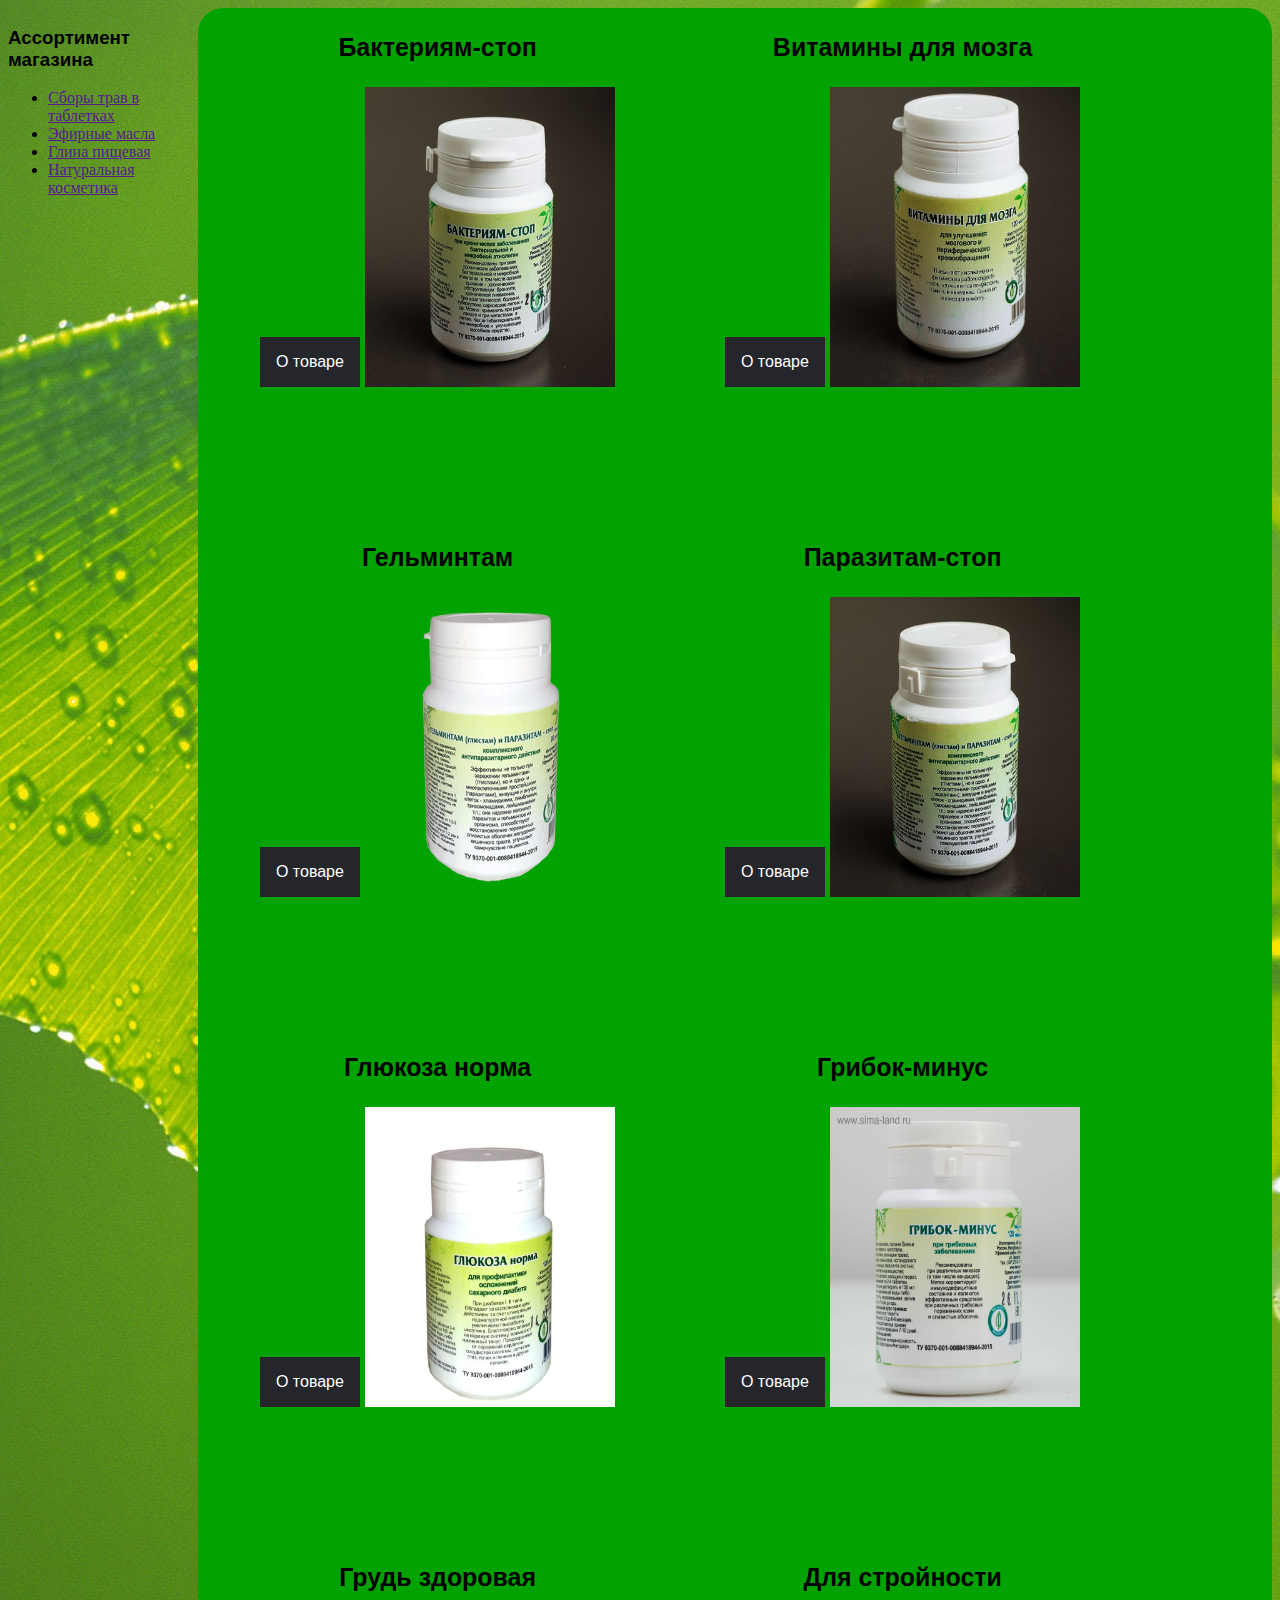
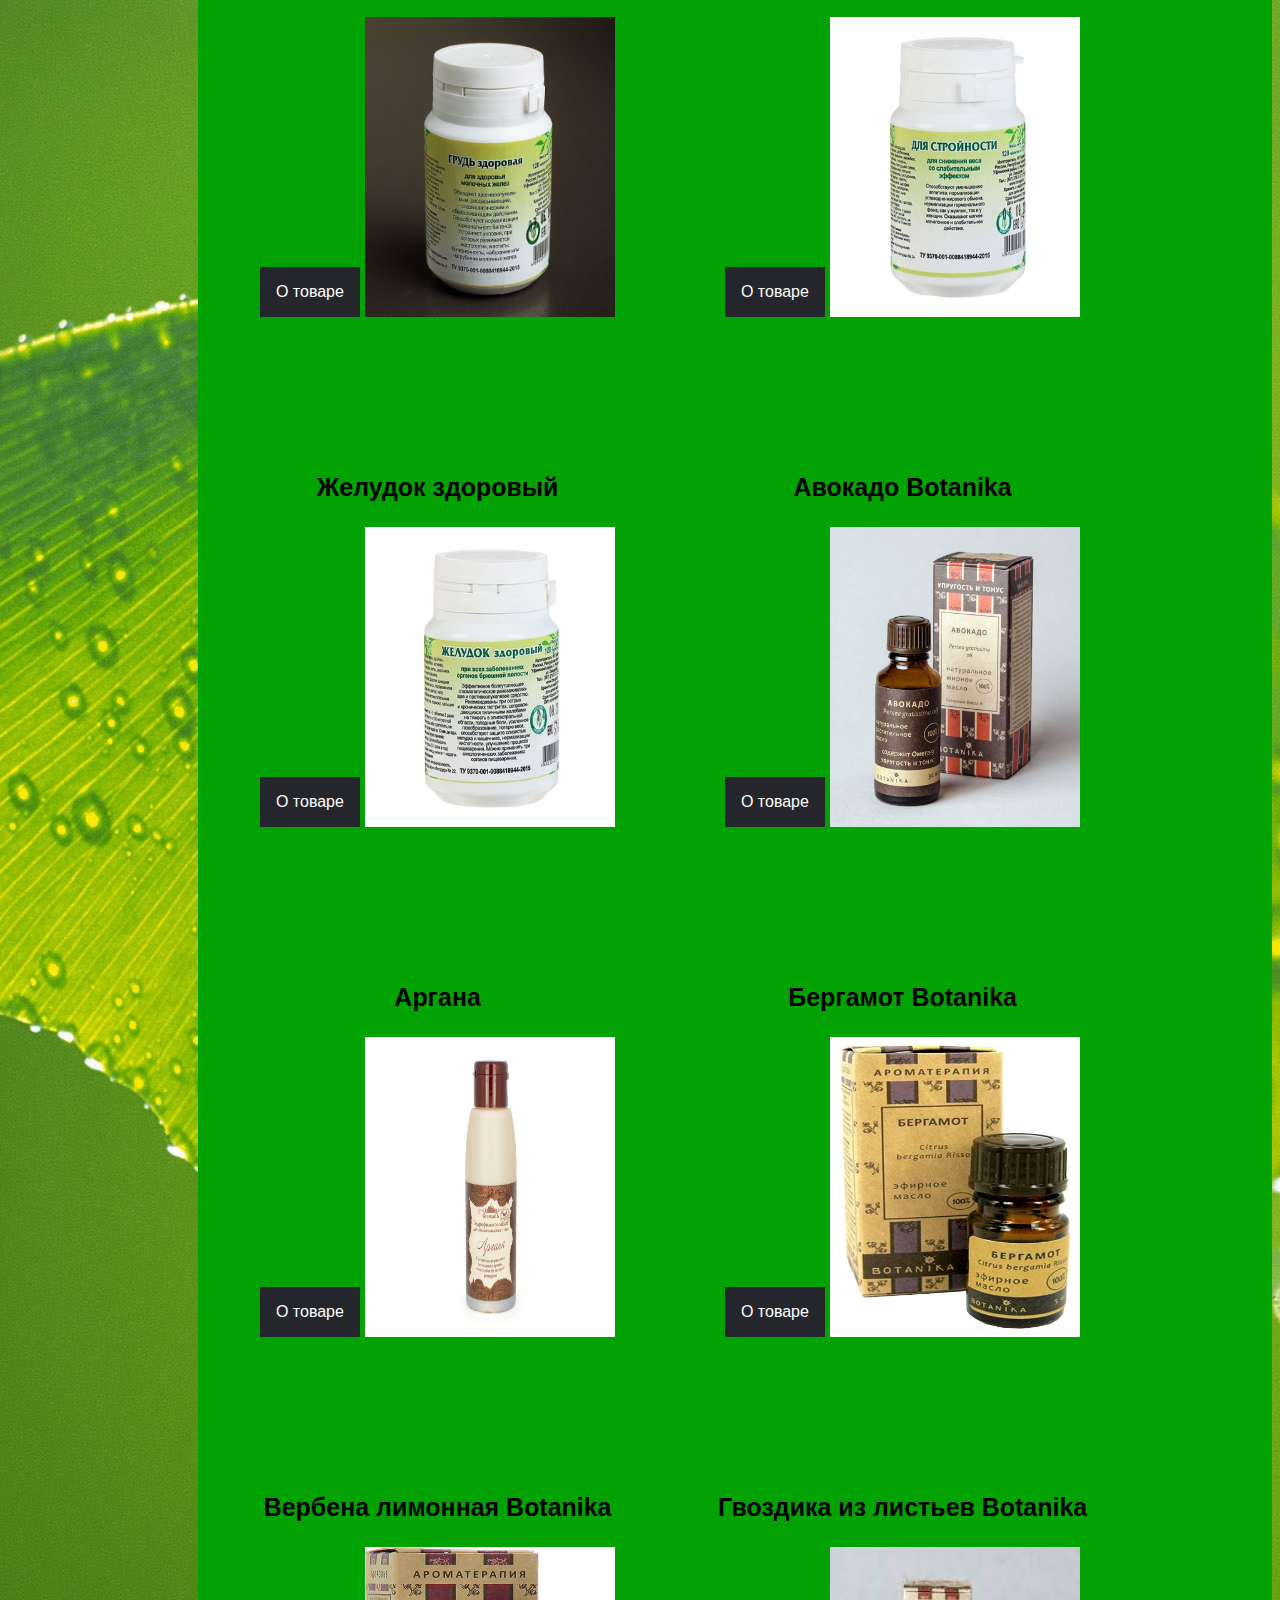
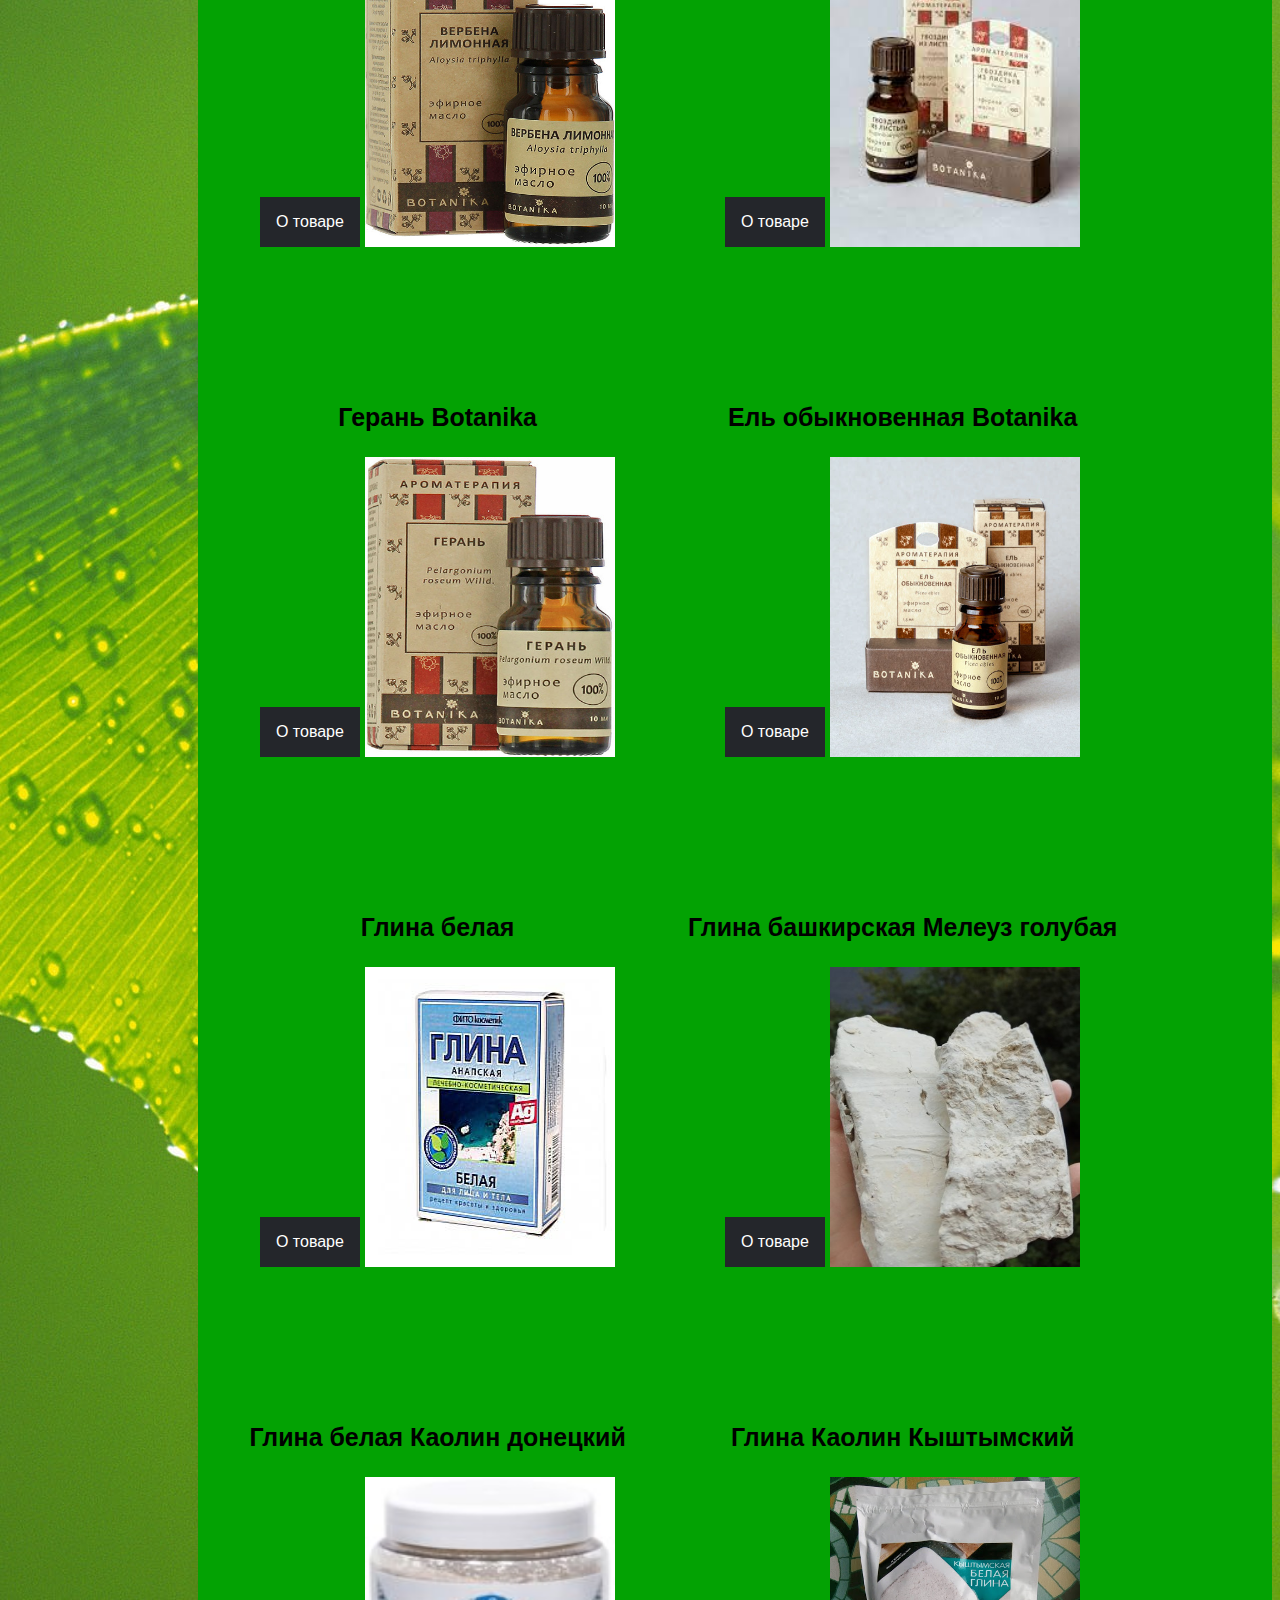
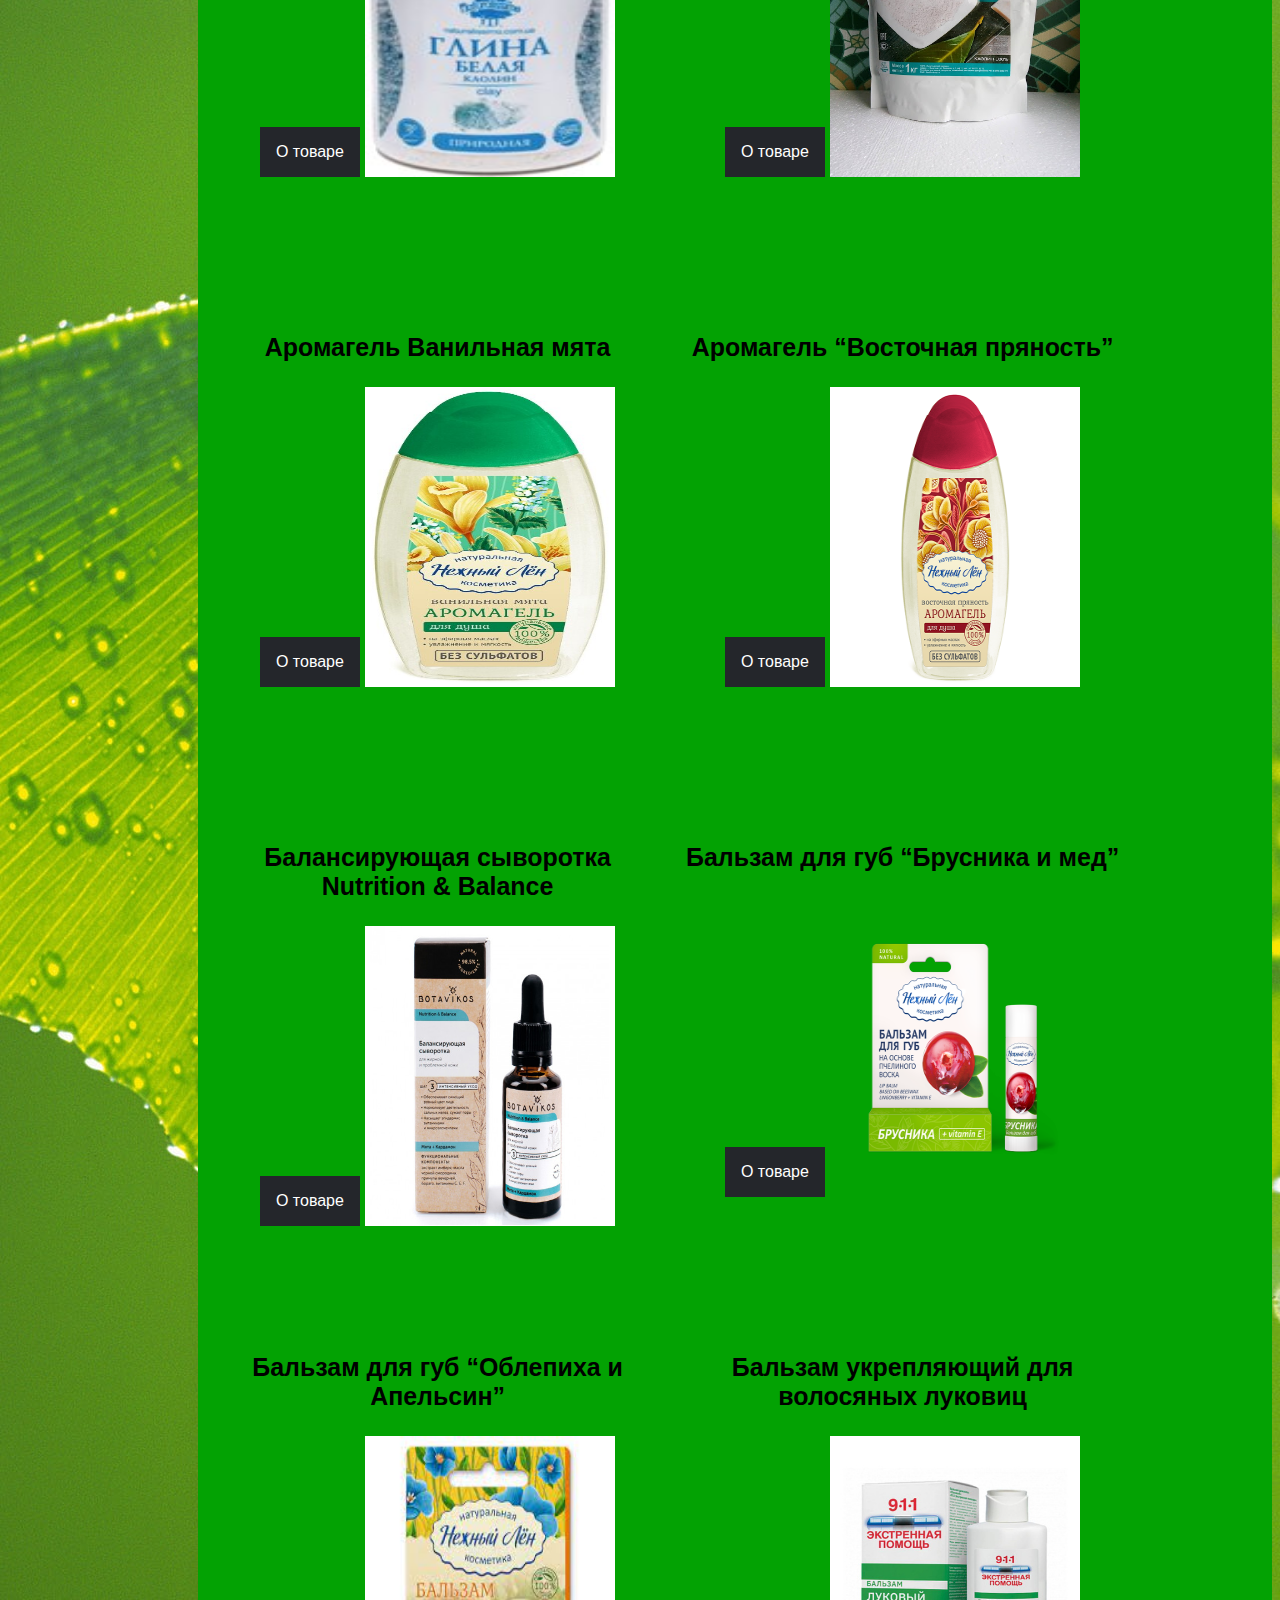
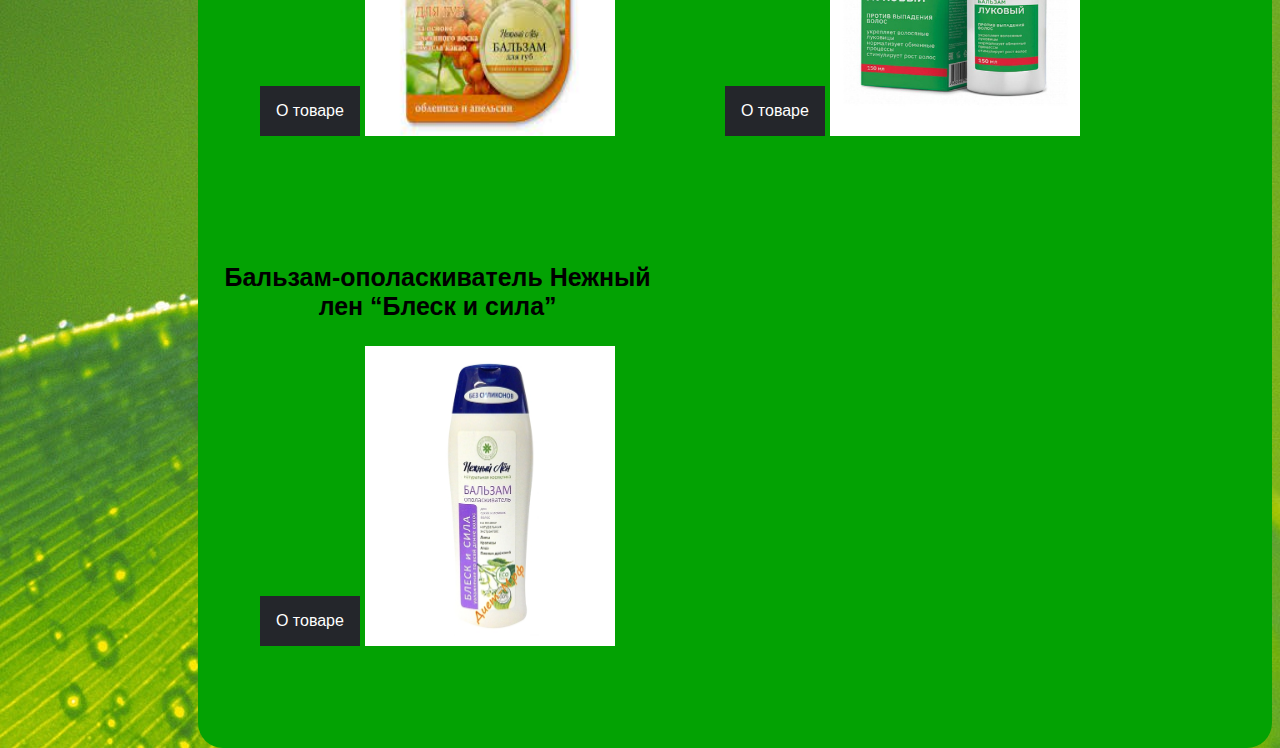
==== index.html @ f6dded07 "Create index.html" ====
<!DOCTYPE html>
<html lang="ru">
<head>
<meta charset="utf-8" />
<link rel="stylesheet" href="style.css">
  <title>Zdravnica</title>
</head>
<body>
<div class="wrapper">
<div class="header">
</div>
<div class="content">
  <div class="menu">
    <h3>Ассортимент магазина</h3>
    <ul>
      <li><a href="">Сборы трав в таблетках</a></li>
      <li><a href="">Эфирные масла</a></li>
      <li><a href="">Глина пищевая</a></li>
      <li><a href="">Натуральная косметика</a></li>
    </ul>
  </div>
  <div class="products">
    <div class="box1" id="box">
      <h3>Бактериям-стоп</h3>
	    	  <div class="dropdown">
	  <button class="dropbtn">О товаре</button>
		<div class="dropdown-content">
		<a id="a1">Рекомендованы при всех хронических заболеваниях бактериальной и микробной этиологии, 
	  в том числе органов дыхания - хроническом обструктивном бронхите, хронической пневмонии, 
	  бронхоэктатической болезни, туберкулезе, саркоидозе легких и др. Можно применять при раке 
	  легкого и метастазах в легких. Как антибактериальное, антимикробное и улучшающее газообмен 
	  средство.</a>
		</div>	
		</div>
	  <img src="box1.jpg" width= 70%>
    </div>
    <div class="box2" id="box">
	    <h3>Витамины для мозга</h3>
	    	  <div class="dropdown">
	  <button class="dropbtn">О товаре</button>
		<div class="dropdown-content">
		<a id="a1"> Положительно влияет на деятельность нервной системы: способствует выравниванию процессов возбуждения и торможения в коре головного мозга,
			повышению умственной работоспособности, снижению повышенной раздражительности, нормализации сна.</a>
		</div>	
		</div>
	  <img src="box2.jpg" width= 70%>
    </div>
    <div class="box3" id="box">
      <h3>Гельминтам</h3>
	    <div class="dropdown">
	  <button class="dropbtn">О товаре</button>
		<div class="dropdown-content">
		<a id="a1">Травяной сбор в таблетках от глистов эффективны при глистных инвазиях, заражениях простейшими хламидиями, лямблиями и т.п.
			Надежно изгоняют паразитов из организма, способствуют восстановлению пораженных слизистых оболочек желудочно-кишечного тракта.
			Курс приема: 1,5-2 месяца (180 таблеток артикул 11915438). Обязательным условием оздоровления является наличие ежедневного мягкого стула от 1-2 раза в день.
			Способ применения : растворить из расчета 1 таблетка на 40 кг веса в 100 мл теплой некипяченой воды, либо проглотить не разжевывая. Принимать на ночь.</a>
		</div>	
		</div>
	  <img src="box3.png" width= 70%>
    </div>
    <div class="box4" id="box">
      <h3>Паразитам-стоп</h3>
	    <div class="dropdown">
	  <button class="dropbtn">О товаре</button>
		<div class="dropdown-content">
		<a id="a1">Эффективны при глистных инвазиях, заражениях простейшими хламидиями, лямблиями и т.п.
			Надежно изгоняют паразитов из организма, способствуют восстановлению пораженных слизистых оболочек желудочно-кишечного тракта.
			Минимальный курс приема: 1,5-2 месяца. Обязательным условием оздоровления является наличие ежедневного мягкого стула от 1-2 раза в день.
			При необходимости дополнить приемом напитка чайного «Кишечник без запоров-1» на ночь.</a>
		</div>	
		</div>
	  <img src="box4.jpg" width= 70%>
    </div>
    <div class="box5" id="box">
      <h3>Глюкоза норма</h3>
	    <div class="dropdown">
	  <button class="dropbtn">О товаре</button>
		<div class="dropdown-content">
		<a id="a1">Обладают сахароснижающим действием: за счет стимуляции поджелудочной железы увеличивают выработку инсулина.
			Благотворно влияют на нервную систему, повышают жизненный тонус. Предохраняют от поражений сердечно-сосудистой системы,
			сетчатки глаз, почек и печени и других органов.</a>
		</div>	
		</div>
	  <img src="box5.jpg" width= 70%>
    </div>
    <div class="box6" id="box">
      <h3>Грибок-минус</h3>
	    <div class="dropdown">
	  <button class="dropbtn">О товаре</button>
		<div class="dropdown-content">
		<a id="a1">Мягко корректируют иммунодефицитные состояния и являются эффективным средством при различных грибковых поражениях кожи (грибок ногтей, грибок на ногах) и слизистых оболочек.
			Применение; по 2-4 таблетки 3 раза в день растворить в 100 мл теплой некипяченой воды, либо проглотить не разжевывая, запив водой, за 10 минут до еды.</a>
		</div>	
		</div>
	  <img src="box6.jpg" width= 70%>
    </div>
    <div class="box7" id="box">
      <h3>Грудь здоровая</h3>
	    <div class="dropdown">
	  <button class="dropbtn">О товаре</button>
		<div class="dropdown-content">
		<a id="a1">Способствуют нормализации гормонального баланса. Таблетки для груди устраняют условия, при которых развиваются мастопатии, маститы,
			болезненность, набухание или нагрубание молочных желез.Минимальный курс приема: 2-3 месяца (240 таблеток артикул 11915428, 360 таблеток артикул 11915428 ).</a>
		</div>	
		</div>
	  <img src="box7.jpg" width= 70%>
    </div>
    <div class="box8" id="box">
      <h3>Для стройности</h3>
	    <div class="dropdown">
	  <button class="dropbtn">О товаре</button>
		<div class="dropdown-content">
		<a id="a1">Таблетки для стройности ( похудения ) способствуют уменьшению аппетита, нормализации углеводно-жирового обмена,
			гормонального фона, как у мужчин, так и у женщин.Оказывают мягкое мочегонное и слабительное действие. </a>
		</div>	
		</div>
	  <img src="box8.jpg" width= 70%>
    </div>
    <div class="box9" id="box">
      <h3>Желудок здоровый</h3>
	    <div class="dropdown">
	  <button class="dropbtn">О товаре</button>
		<div class="dropdown-content">
		<a id="a1">Эффективное болеутоляющее, спазмолитическое, ранозаживляющее и противоопухолевое средство.
			Рекомендованы при острых и хронических гастритах, сопровождающихся типичными жалобами на тяжесть в эпигастральной области, голодные боли,
			усиленное газообразование, потерю веса; способствуют защите слизистых желудка и кишечника, нормализации кислотности, улучшению процесса пищеварения.
			Можно применять при онкологических заболеваниях органов пищеварения.</a>
		</div>	
		</div>
	  <img src="box9.jpg" width= 70%>
    </div>
    <div class="box10" id="box">
      <h3>Авокадо Botanika</h3>
	    <div class="dropdown">
	  <button class="dropbtn">О товаре</button>
		<div class="dropdown-content">
		<a id="a1">Масло авокадо - это по-настоящему универсальное косметическое средство, которое идеально подходит для ежедневного ухода за кожей лица и тела,
			включая особо чувствительную зону шеи и контура глаз, а также волосами и ногтями.</a>
		</div>	
		</div>
	  <img src="box10.jpg" width= 70%>
    </div>
    <div class="box11" id="box">
      <h3>Аргана</h3>
	    <div class="dropdown">
	  <button class="dropbtn">О товаре</button>
		<div class="dropdown-content">
		<a id="a1">Аргановое масло – это удивительный комплекс химических веществ: различные кислоты, витамин Е (его здесь больше, чем в оливковом масле)
			и стеролы – особые вещества, жизненно необходимые для человеческой кожи.</a>
		</div>	
		</div>
	  <img src="box11.jpg" width= 70%>
    </div>
    <div class="box12" id="box">
      <h3>Бергамот Botanika</h3>
	    <div class="dropdown">
	  <button class="dropbtn">О товаре</button>
		<div class="dropdown-content">
		<a id="a1">Это нежное эфирное масло получают из кожуры плодов бергамота, напоминающего миниатюрное дерево апельсина. Его свежий сладкий фруктовый аромат с пряно-бальзамическим послевкусием можно отнести к самым праздничным и солнечным запахам.
			В косметологии используют антисептические и заживляющие свойства бергамота. Является легким афродизиаком.</a>
		</div>	
		</div>
	  <img src="box12.jpg" width= 70%>
    </div>
    <div class="box13" id="box">
      <h3>Вербена лимонная Botanika</h3>
	    <div class="dropdown">
	  <button class="dropbtn">О товаре</button>
		<div class="dropdown-content">
		<a id="a1">Эфирное масло Botanika "Вербена лимонная" тонизирует и стабилизирует нервную систему, применяется при беспокойстве, бессоннице, нервном напряжении,снимает усталость,
			помогает справиться с апатией, безразличием и потерей интереса. Регулярный массаж с маслом вербены помогает снимать стресс.Стимулирует деятельность мозга, повышает концентрацию.</a>
		</div>	
		</div>
	  <img src="box13.jpg" width= 70%>
    </div>
    <div class="box14" id="box">
      <h3>Гвоздика из листьев Botanika</h3>
	    <div class="dropdown">
	  <button class="dropbtn">О товаре</button>
		<div class="dropdown-content">
		<a id="a1">Эфирное масло гвоздики из листьев, с сильным землистым бальзамическим ароматом дыма и оттенком ванили, используется для профилактики и лечения угревой сыпи, и других гнойничковых поражений кожи.
			Помогает восстановить силы после физического и нервного переутомления, улучшает память. Отпугивает насекомых (моль, комары) и способствует снятию зуда после укусов насекомых.</a>
		</div>	
		</div>
	  <img src="box14.jpg" width= 70%>
    </div>
    <div class="box15" id="box">
      <h3>Герань Botanika</h3>
	    <div class="dropdown">
	  <button class="dropbtn">О товаре</button>
		<div class="dropdown-content">
		<a id="a1">Эфирные масла — изумительные мелодии, льющиеся из самых глубин растений. Мелодии, способные пробудить желания и напитать энергией солнца.
			Способные успокоить и окутать лунным безмолвием.</a>
		</div>	
		</div>
	  <img src="box15.jpg" width= 70%>
    </div>
    <div class="box16" id="box">
      <h3>Ель обыкновенная Botanika</h3>
	    <div class="dropdown">
	  <button class="dropbtn">О товаре</button>
		<div class="dropdown-content">
		<a id="a1">Этот хорошо знакомый запах благотворно влияет на эмоции и нервную систему, восстанавливает силы, повышает умственную и физическую работоспособность, заряжает бодростью.
			Эфирное масло ели - прекрасный фон для йоги и медитаци</a>
		</div>	
		</div>
	  <img src="box16.jpg" width= 70%>
    </div>
    <div class="box17" id="box">
      <h3>Глина белая</h3>
	    <div class="dropdown">
	  <button class="dropbtn">О товаре</button>
		<div class="dropdown-content">
		<a id="a1">Обладая исключительной поглощающей способностью, белая глина абсорбирует загрязнения с поверхности кожи, уменьшает жирный блеск и придает приятное ощущение свежести. </a>
		</div>	
		</div>
	  <img src="box17.jpg" width= 70%>
    </div>
    <div class="box18" id="box">
      <h3>Глина башкирская Мелеуз голубая</h3>
	    <div class="dropdown">
	  <button class="dropbtn">О товаре</button>
		<div class="dropdown-content">
		<a id="a1"></a>
		</div>	
		</div>
	  <img src="box18.jpg" width= 70%>
    </div>
    <div class="box19" id="box">
      <h3>Глина белая Каолин донецкий</h3>
	    <div class="dropdown">
	  <button class="dropbtn">О товаре</button>
		<div class="dropdown-content">
		<a id="a1">Глина при откусывание тает во рту как пломбир. Не залипает. В конце немного сладчит.</a>
		</div>	
		</div>
	  <img src="box19.jpg" width= 70%>
    </div>
    <div class="box20" id="box">
       <h3>Глина Каолин Кыштымский</h3>
	    <div class="dropdown">
	  <button class="dropbtn">О товаре</button>
		<div class="dropdown-content">
		<a id="a1">Каолин высокого качества из экологически чистой природной зоны. Подходит для пищевого и косметического применения.</a>
		</div>	
		</div>
	   <img src="box20.jpg" width= 70%>
    </div>
    <div class="box21" id="box">
      <h3>Аромагель Ванильная мята</h3>
	    <div class="dropdown">
	  <button class="dropbtn">О товаре</button>
		<div class="dropdown-content">
		<a id="a1">На эфирных маслах, дарит увлажнение и мягкость. Без сульфатов.
			Бережно очищает тело, придает приятный запах ванили. Остается приятное ощущение чистоты на коже тела. 
			Гель подходит для любых частей тела, в том числе для интимной гигиены.</a>
		</div>	
		</div>
	  <img src="box21.jpg" width= 70%>
    </div>
    <div class="box22" id="box">
      <h3>Аромагель “Восточная пряность”</h3>
	    <div class="dropdown">
	  <button class="dropbtn">О товаре</button>
		<div class="dropdown-content">
		<a id="a1">Дистиллированная вода, динатрия кокоамфоацетат, динатрия кокоил глутамат, кокамидопропилбетаин, коко глюкозид, экстракт календулы, экстракт облепихи,
			эфирное масло жасмина, эфирное масло корицы, эфирное масло ванили, эфирное масло гвоздики, эфирное масло пачули, цитрат натрия, дегидроацетат натрия, пропандиол, экстракт коры ивы.</a>
		</div>	
		</div>
	  <img src="box22.png" width= 70%>
    </div>
    <div class="box23" id="box">
      <h3>Балансирующая сыворотка Nutrition & Balance</h3>
	    <div class="dropdown">
	  <button class="dropbtn">О товаре</button>
		<div class="dropdown-content">
		<a id="a1">Усиленный комплекс активных компонентов легкой сыворотки Nutrition & Balance способствует максимально эффективному уходу за жирной кожей.
			Мгновенный заметный результат — гладкая, чистая, сияющая кожа без жирного блеска. Не обезвоживает и не пересушивает здоровые участки кожи,
			облегчает доступ кислорода к клеткам. сияющий ровный цвет лица нормализует деятельность сальных желез и сужает поры насыщает эпидермис витаминами и микроэлементами</a>
		</div>	
		</div>
	  <img src="box23.jpg" width= 70%>
    </div>
    <div class="box24" id="box">
      <h3>Бальзам для губ “Брусника и мед”</h3>
	    <div class="dropdown">
	  <button class="dropbtn">О товаре</button>
		<div class="dropdown-content">
		<a id="a1">Натуральный бальзам для губ с медом и брусникой питает, защищает губы от сухости и шелушения. Абсолютно натуральный бальзам для губ великолепно защищает губы от сухости,
			шелушения и растрескивания из-за негативного влияния внешних факторов.</a>
		</div>	
		</div>
	  <img src="box24.png" width= 70%>
    </div>
    <div class="box25" id="box">
      <h3>Бальзам для губ “Облепиха и Апельсин”</h3>
	    <div class="dropdown">
	  <button class="dropbtn">О товаре</button>
		<div class="dropdown-content">
		<a id="a1">Абсолютно натуральный бальзам для губ великолепно защищает губы от сухости, шелушения и растрескивания из-за негативного влияния внешних факторов.
			Входящие в состав бальзама масла питают, увлажняют, тонизируют нежную кожу губ, способствуют заживлению трещин на губах.</a>
		</div>	
		</div>
	  <img src="box25.jpg" width= 70%>
    </div>
    <div class="box26" id="box">
      <h3>Бальзам укрепляющий для волосяных луковиц</h3>
	    <div class="dropdown">
	  <button class="dropbtn">О товаре</button>
		<div class="dropdown-content">
		<a id="a1">Активные компоненты, полученные из экологически чистых трав, составляют уникальную формулу бальзама. Они легко проникают в кожу головы, питая и укрепляя волосяные луковицы.
			Возобновляют рост волос на начальных этапах облысения. Препятствуют образованию перхоти. Останавливают выпадение волос и возвращают им здоровый блес</a>
		</div>	
		</div>
	  <img src="box26.jpg" width= 70%>
    </div>
    <div class="box27" id="box">
      <h3>Бальзам-ополаскиватель Нежный лен “Блеск и сила”</h3>
	    <div class="dropdown">
	  <button class="dropbtn">О товаре</button>
		<div class="dropdown-content">
		<a id="a1">Бальзам для тонких и слабых волос укрепляет и корни и сам волос, придаёт волосам силу, облегчает укладку и расчёсывание.
			Активные компоненты экстракт солодки, экстракт репейника, экстракт крапивы, экстракт пивных дрожжей, протеины пшеницы, льняное масло, конопляное масло.</a>
		</div>	
		</div>
	  <img src="box27.jpg" width= 70%>
    </div>
  </div>
</div>
</div>
<div class="category-wrap">
</div>
</body>
</html>
---- style.css ----
.menu {
	float: left; 
	width: 15%;
	text-align: left;
}
html {
	background-image: url(backimage.jpg);
}
#box {
	width: 450px;
	height: 500px;
	float: left;
	margin: auto;
	margin-left: 15px;
	margin-bottom: 10px;
	font-size: 16pt;
}
#box img {
	width: 250px;
	height: 300px;
}
h3 {
	color: black;
	font-family: arial;
}
.products {
	float: right; 
	width: 85%; 
	border-radius: 25px;
	text-align: center;
	color: black;
	font-size: 15pt;
	background-color: #03A203;
	font-family: Luminari, fantasy;
}
.dropbtn {
  background-color: #24262B;
  color: white;
  padding: 16px;
  font-size: 16px;
  border: none;
  cursor: pointer;
  float: left;
}

/* Контейнер <div> - необходимо разместить выпадающий контент */
.dropdown {
  position: relative;
  display: inline-block;
}

/* Выпадающий контент (скрыт по умолчанию) */
.dropdown-content {
  display: none;
  position: absolute;
  background-color: #f9f9f9;
  min-width: 460px;
  box-shadow: 0px 8px 16px 0px rgba(0,0,0,0.2);
  z-index: 1;
}

/* Ссылки внутри выпадающего */
.dropdown-content a {
  color: black;
  padding: 12px 16px;
  text-decoration: none;
  display: block;
  float: left;
}

/* Изменить цвет выпадающих ссылок при наведении */
.dropdown-content a:hover {background-color: #f1f1f1}

/* Показать выпадающее меню при наведении */
.dropdown:hover .dropdown-content {
  display: block;
}

/* Изменить цвет фона кнопки выпадающего списка, когда отображается содержимое выпадающего списка. */
.dropdown:hover .dropbtn {
  background-color: #021031;
}
#a1 {
	font-size: 15pt;
}
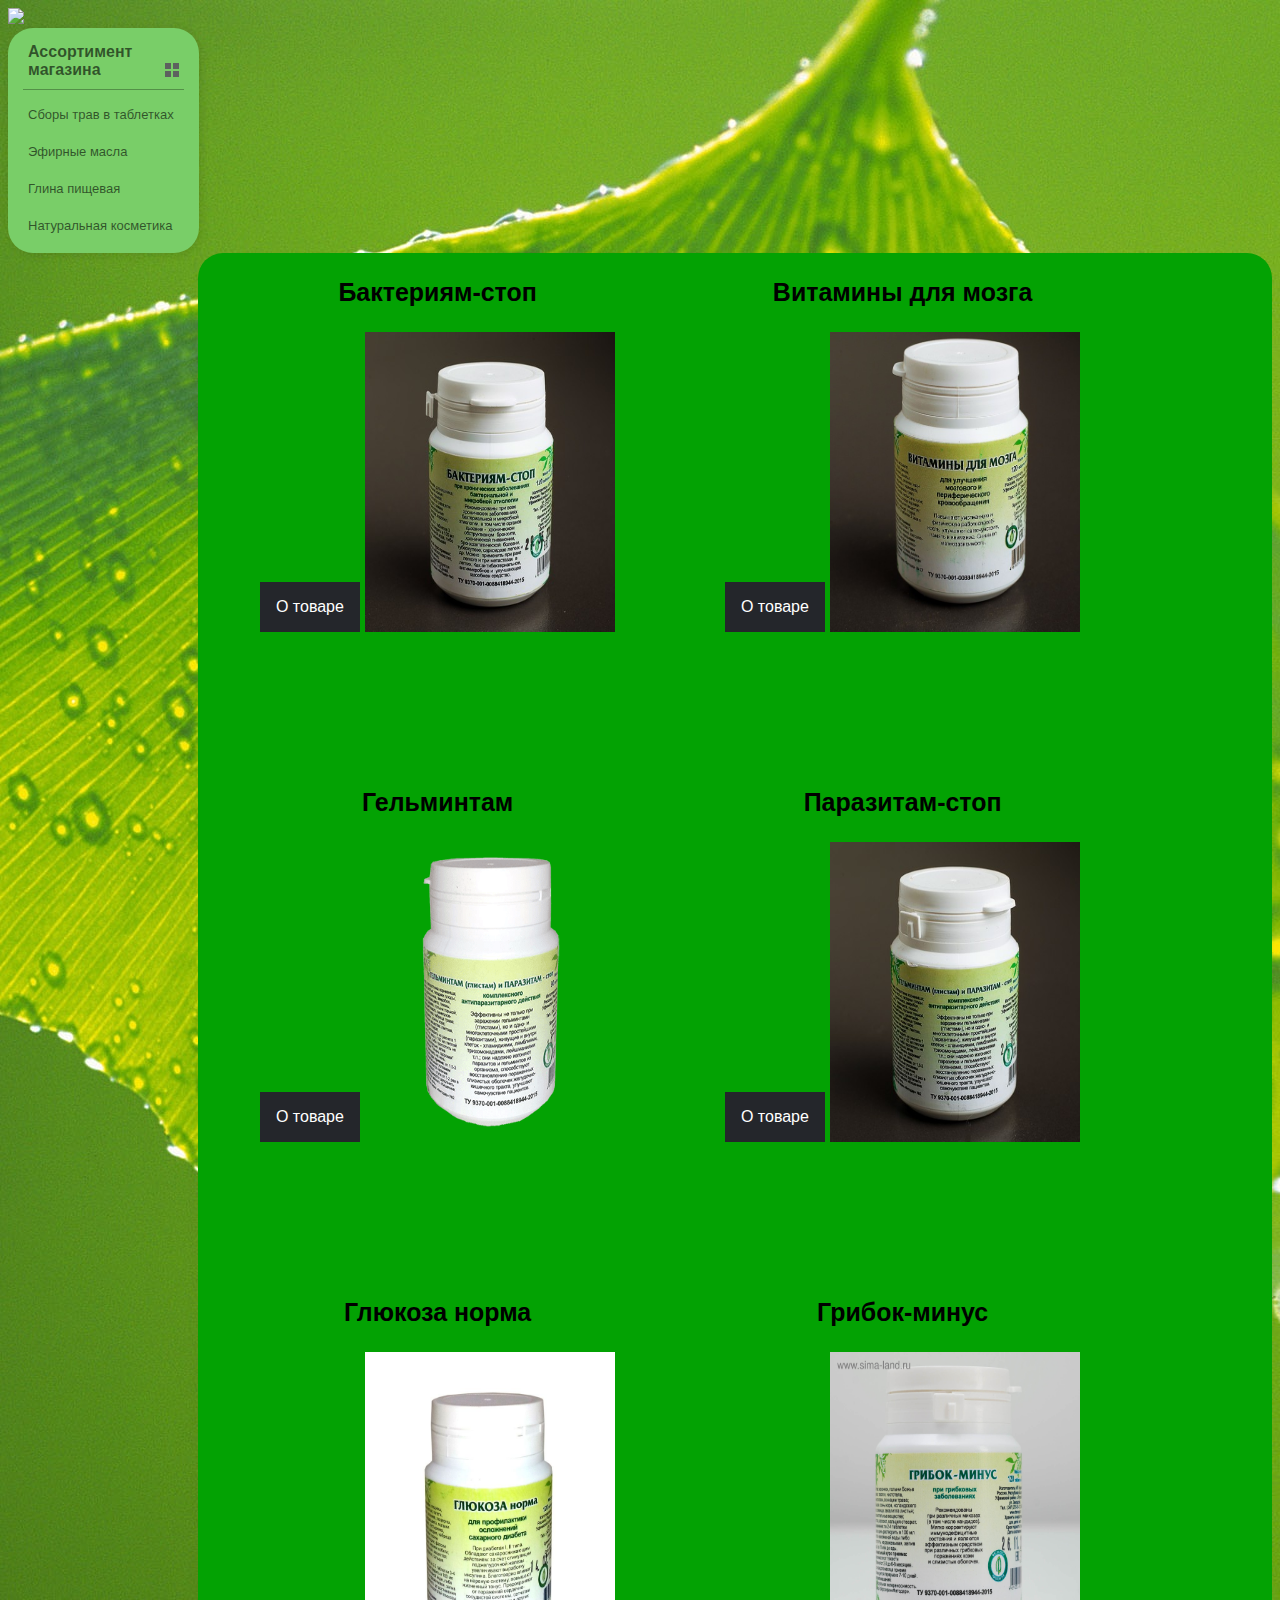
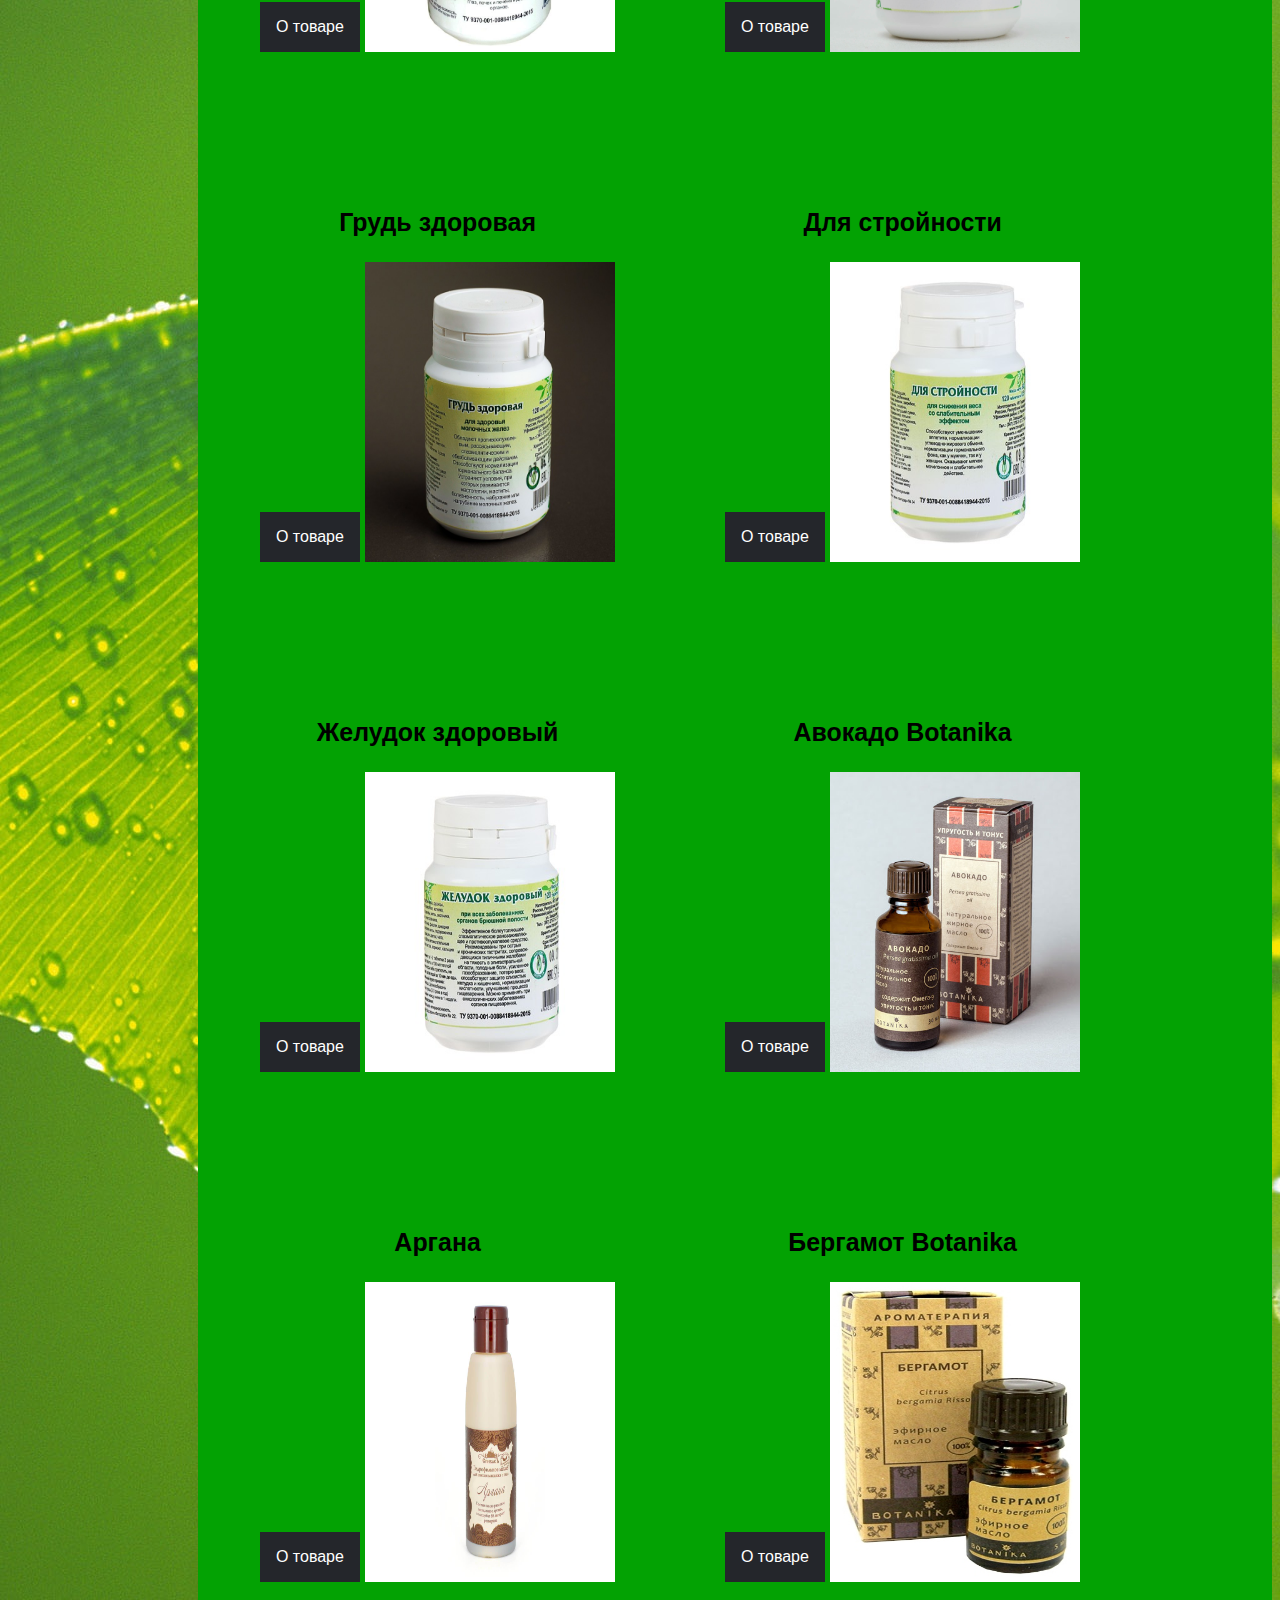
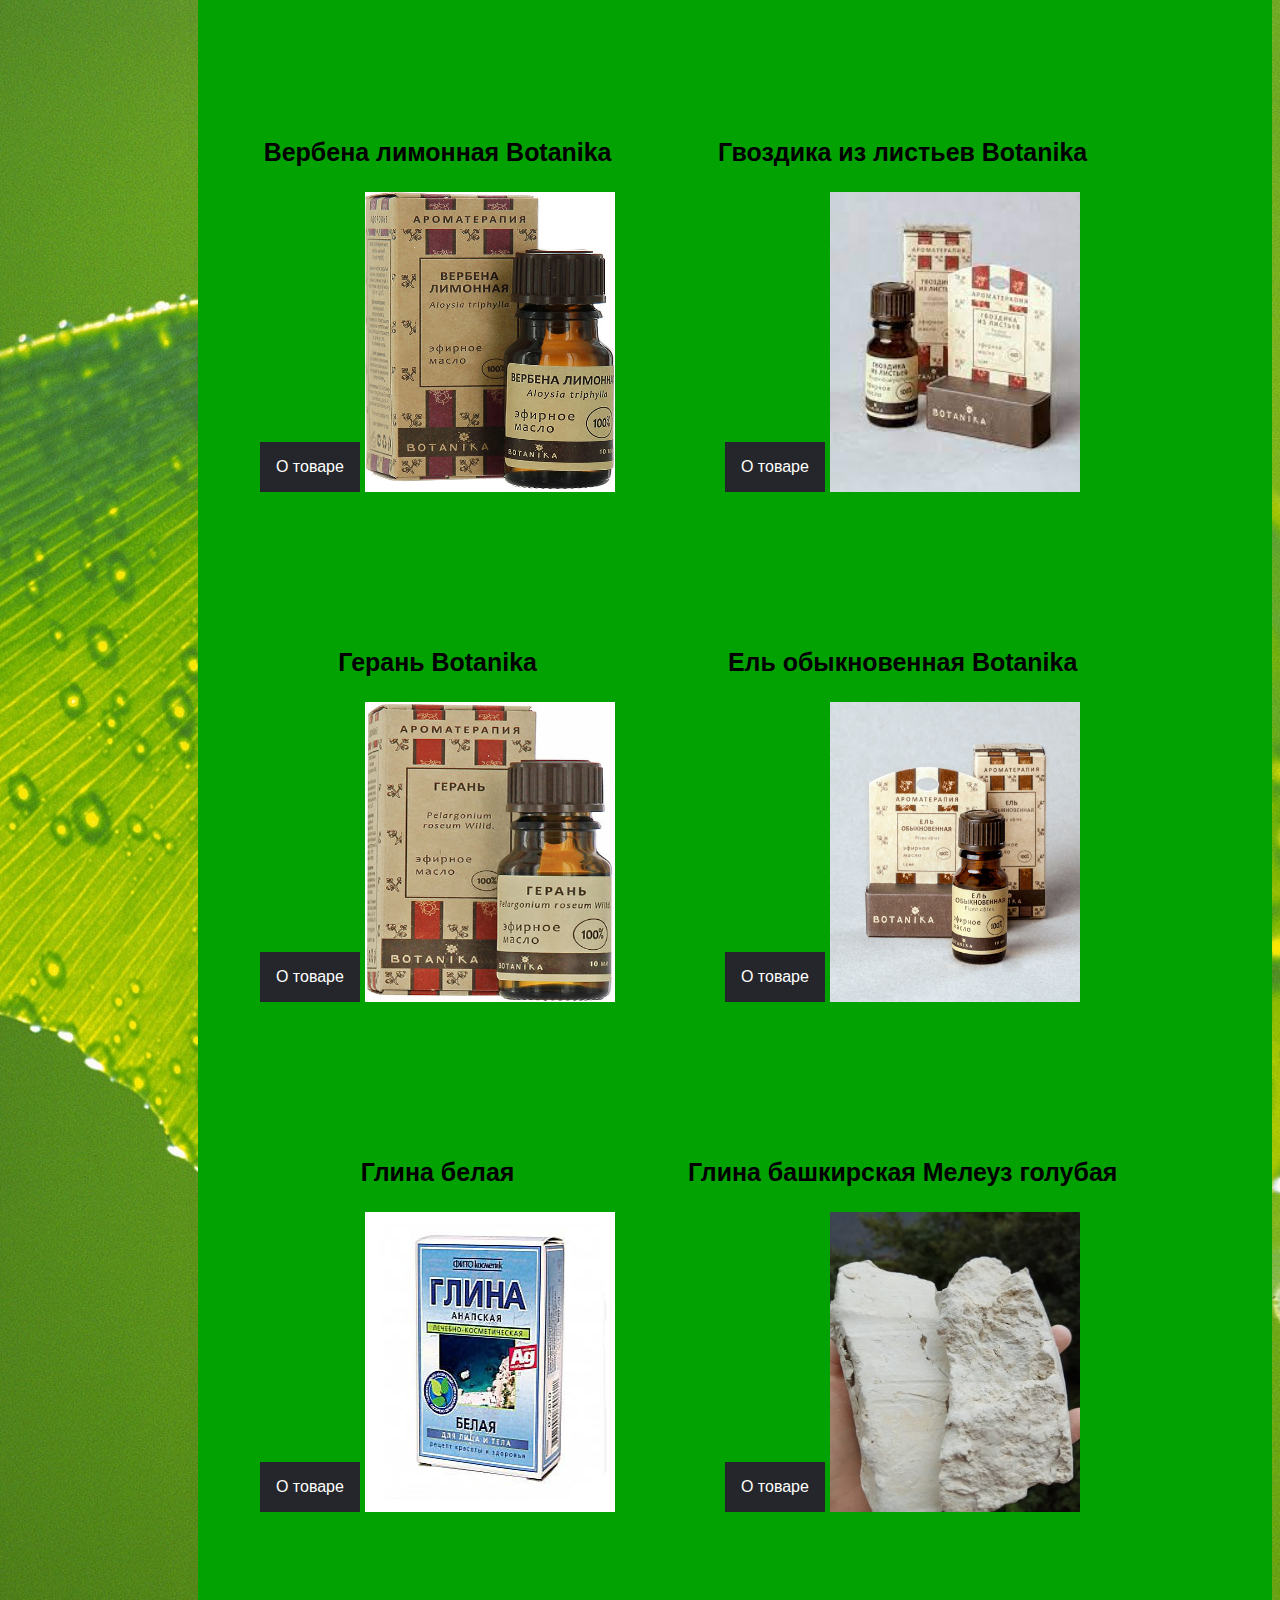
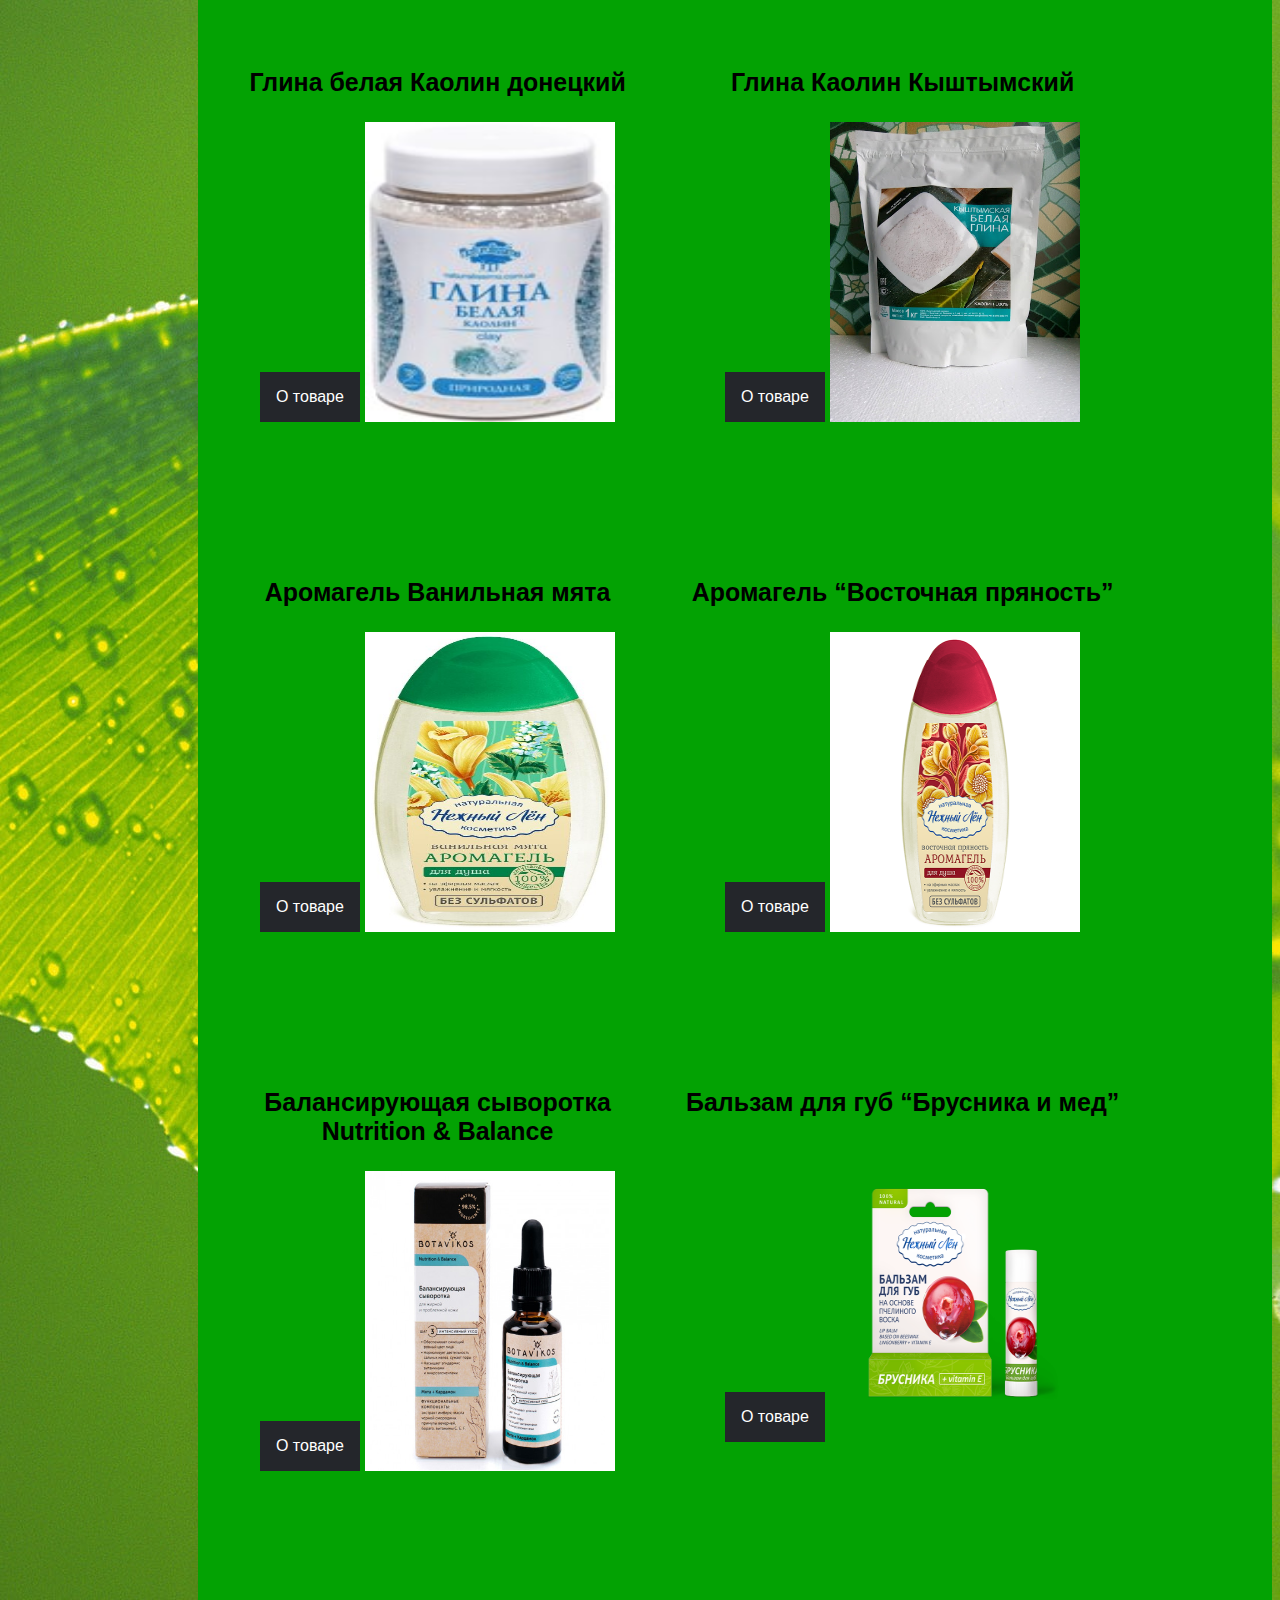
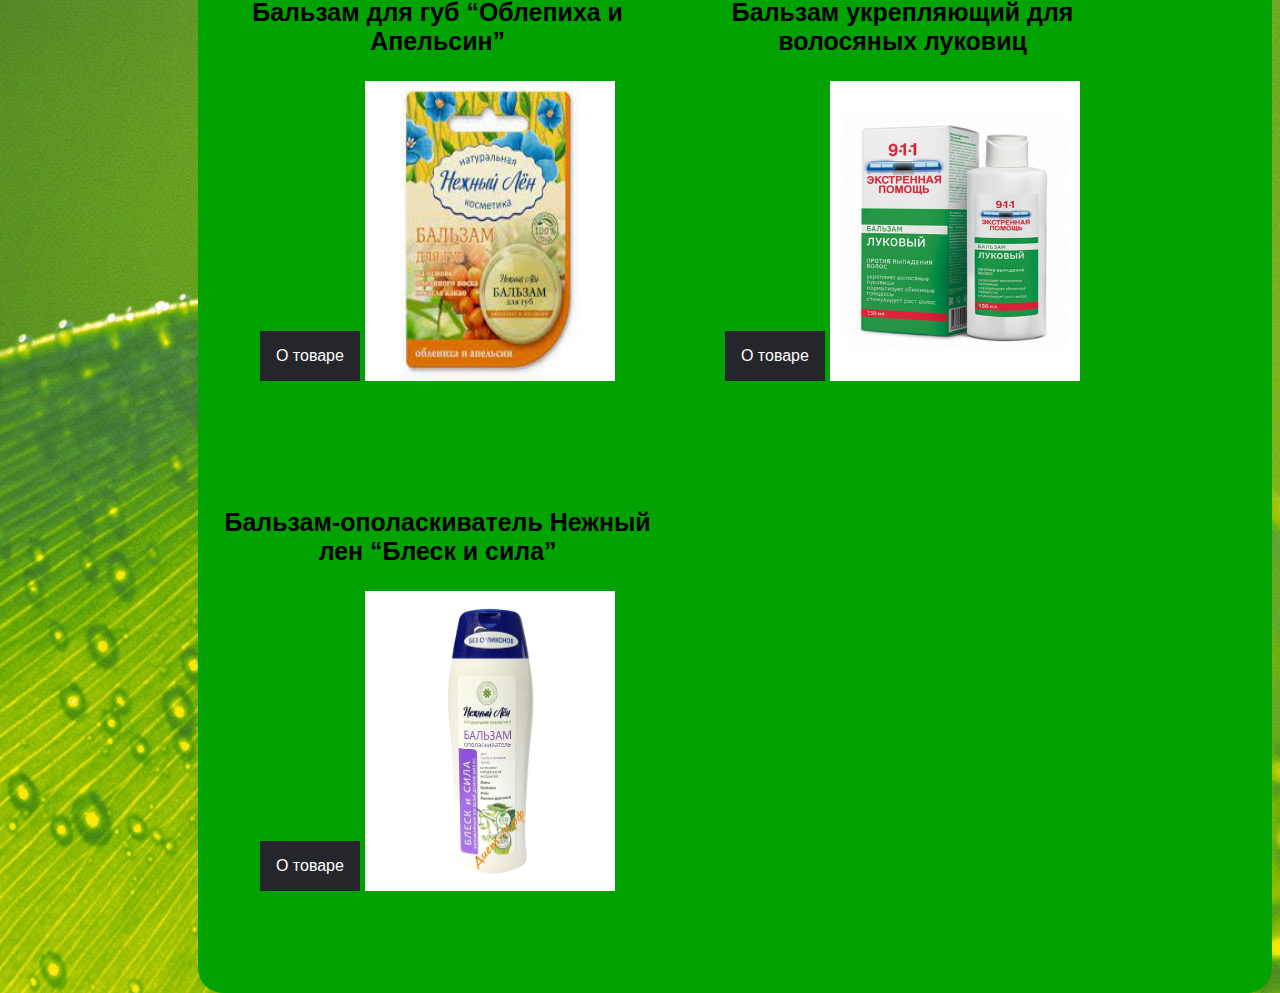
==== commit 87ae5808: "Update index.html" ====
--- a/index.html
+++ b/index.html
@@ -8,6 +8,7 @@
 <body>
 <div class="wrapper">
 <div class="header">
+<img src="headerImg.png" width= 20%>
 </div>
 <div class="content">
   <div class="menu">
@@ -221,7 +222,7 @@
 	    <div class="dropdown">
 	  <button class="dropbtn">О товаре</button>
 		<div class="dropdown-content">
-		<a id="a1"></a>
+		<a id="a1">Глина при откусывание тает во рту как пломбир. Не залипает. В конце немного сладчит.</a>
 		</div>	
 		</div>
 	  <img src="box18.jpg" width= 70%>
--- a/style.css
+++ b/style.css
@@ -83,3 +83,48 @@
 #a1 {
 	font-size: 15pt;
 }
+.menu {
+  padding: 15px;
+  background: #79CE68;
+  width: 12.7%;
+  box-shadow: 2px 2px 8px rgba(0,0,0,.1);
+  font-family: "Helvetica Neue", Helvetica, Arial, sans-serif;
+  border-radius: 25px;
+}
+.menu h3 {
+  font-size: 16px;
+  color: rgba(0,0,0,.6);
+  margin: 0 0 10px;
+  padding: 0 5px;
+  position: relative;
+}
+.menu h3:after {
+  content: "";
+  width: 6px;
+  height: 6px;
+  background: #5d615f;
+  position: absolute;
+  right: 5px;
+  bottom: 2px;
+  box-shadow: -8px -8px #5d615f, 0 -8px #5d615f, -8px 0 #5d615f;
+}
+.menu ul {
+  list-style: none;
+  margin: 0;
+  padding: 0; 
+  border-top: 1px solid rgba(0,0,0,.3);
+}
+.menu li {margin: 12px 0 0 0px;}
+.menu a {
+  text-decoration: none;
+  display: block;  
+  font-size: 13px;
+  color: rgba(0,0,0,.6);
+  padding: 5px;
+  position: relative;
+  transition: .3s linear;
+}
+.menu a:hover {
+  background: #061536;
+  color: white;
+}
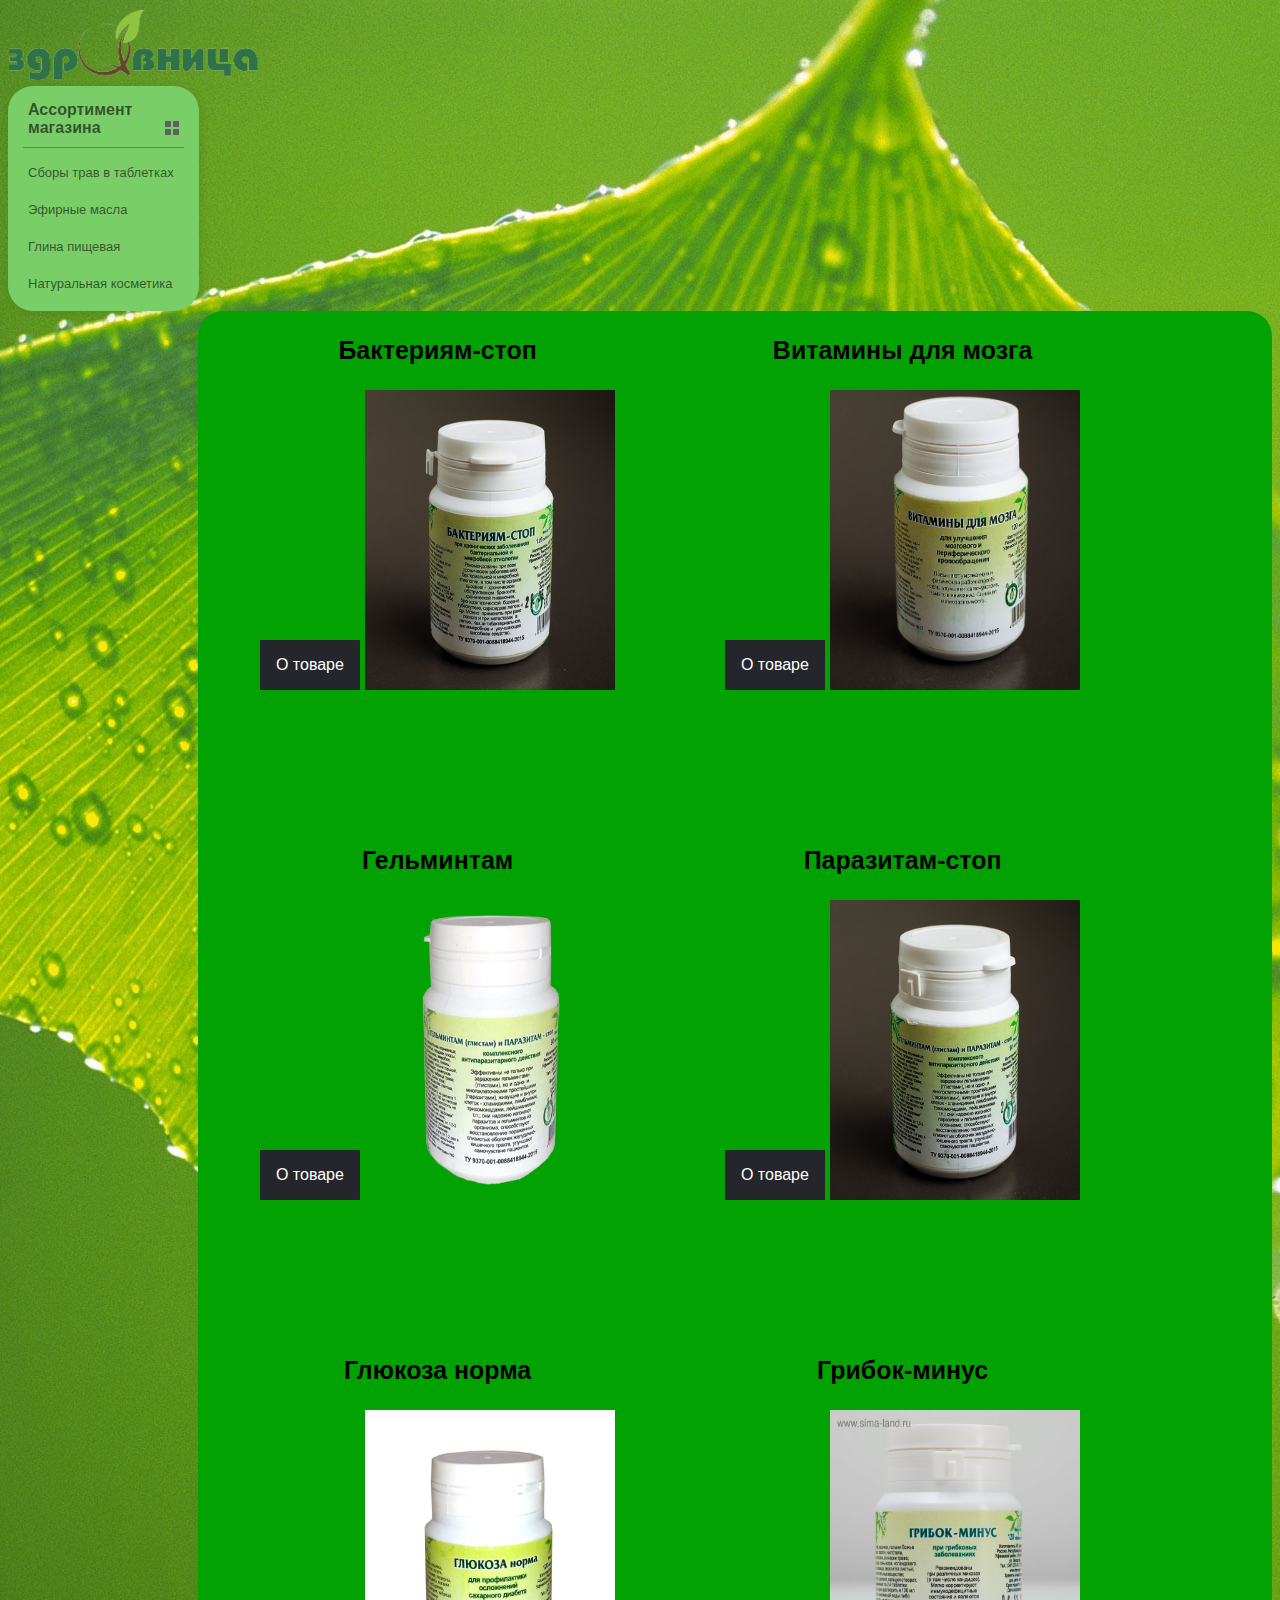
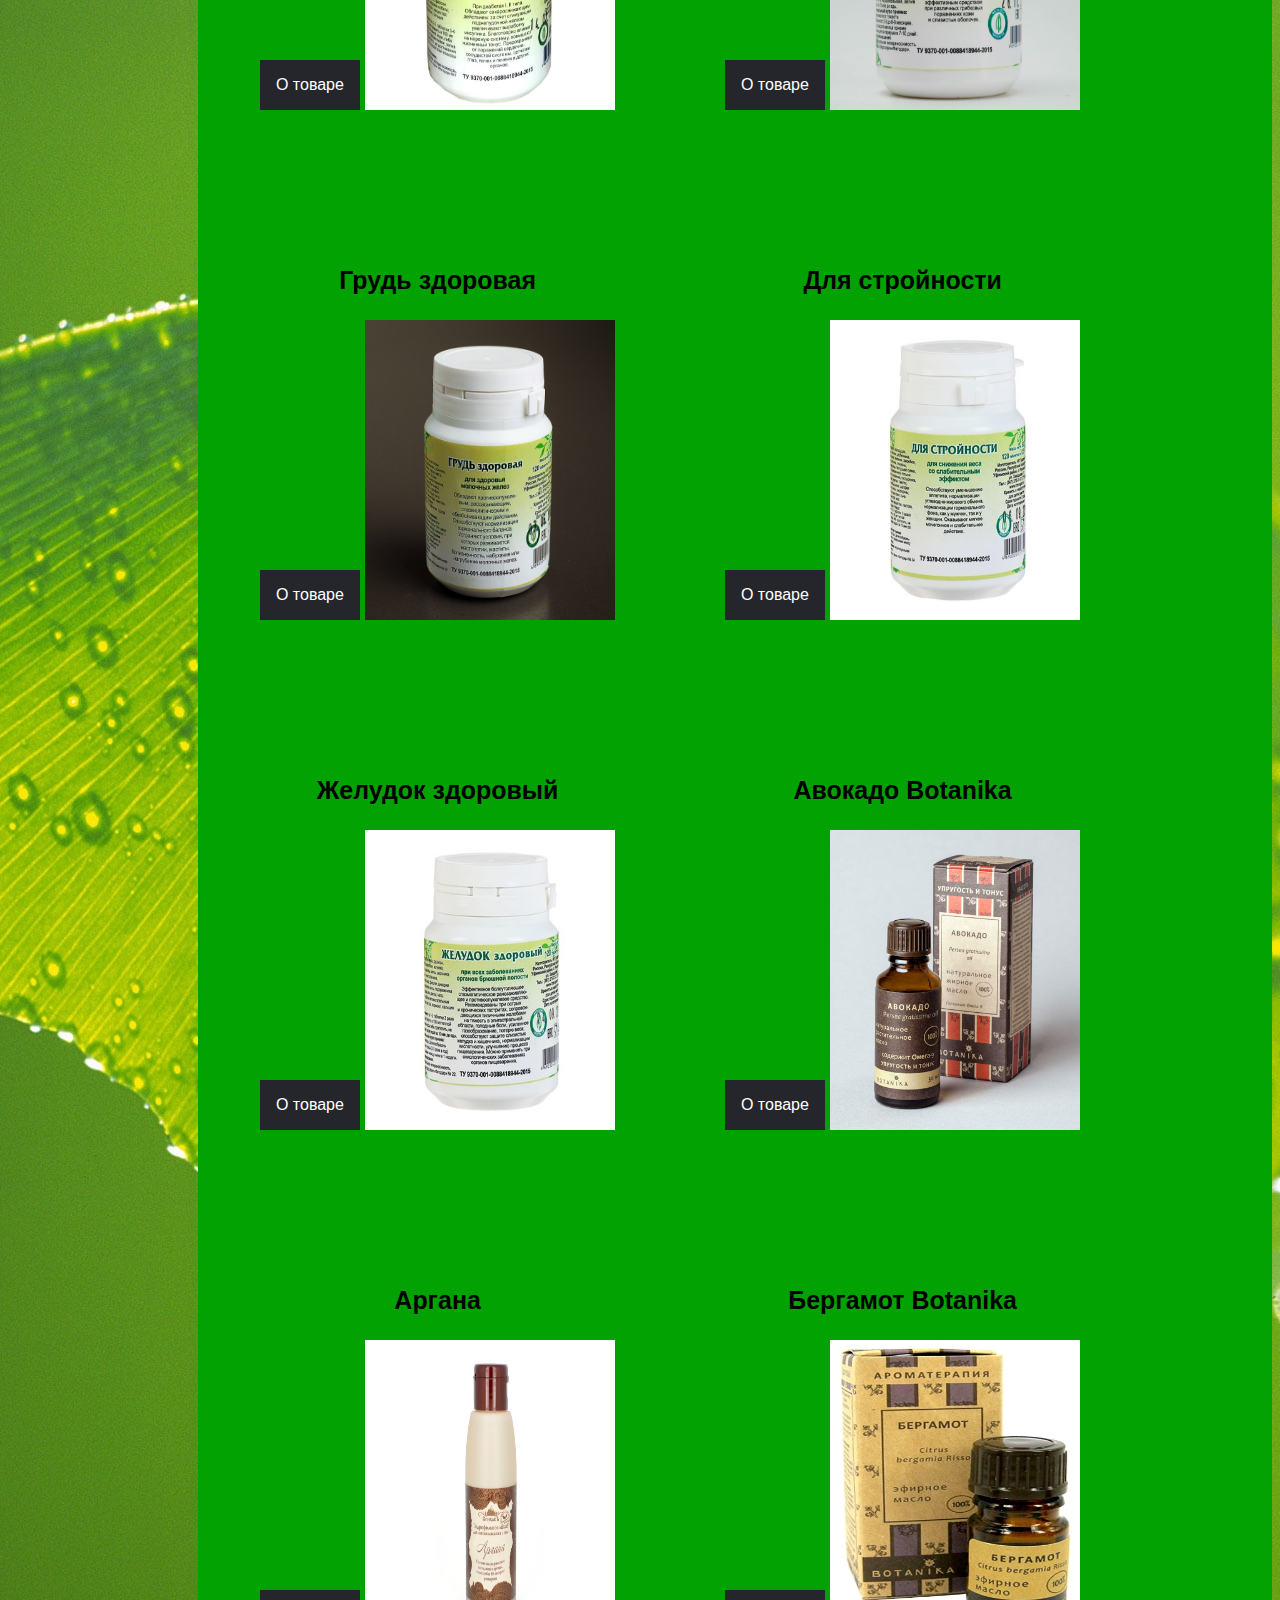
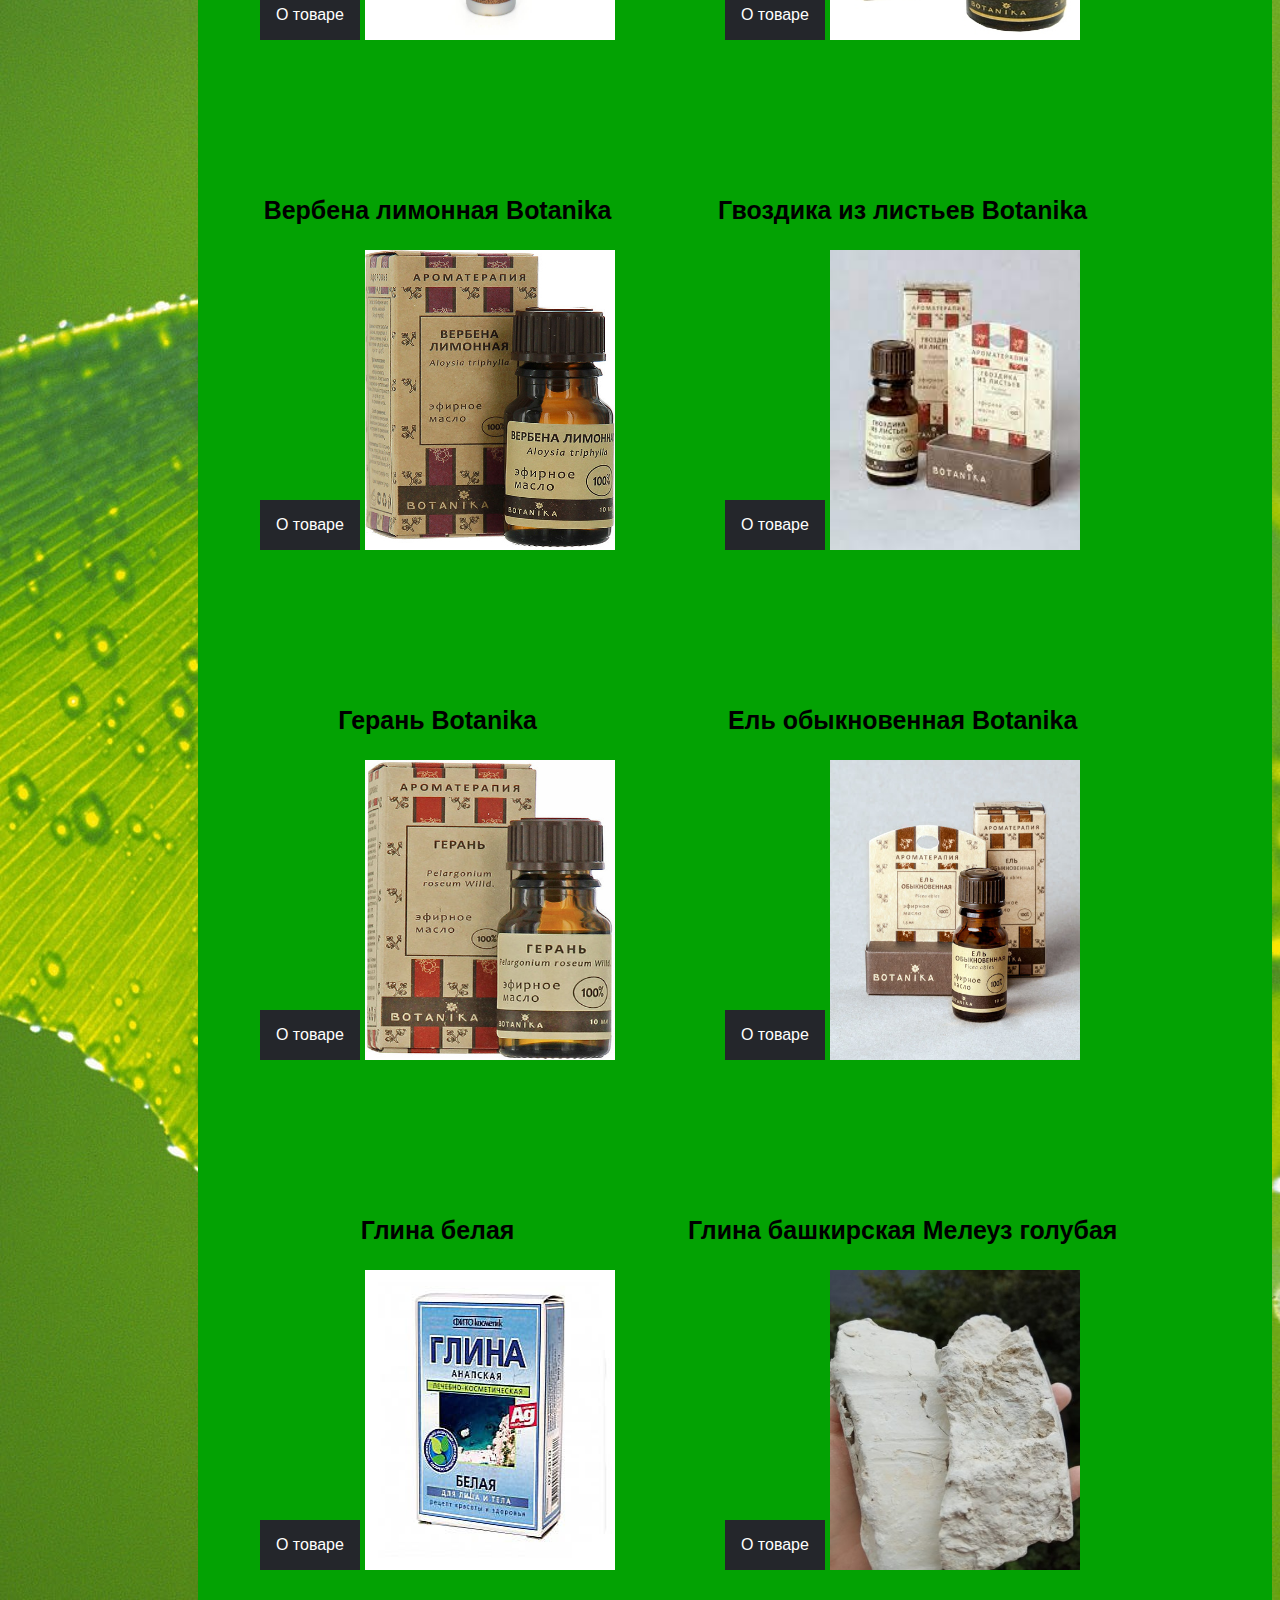
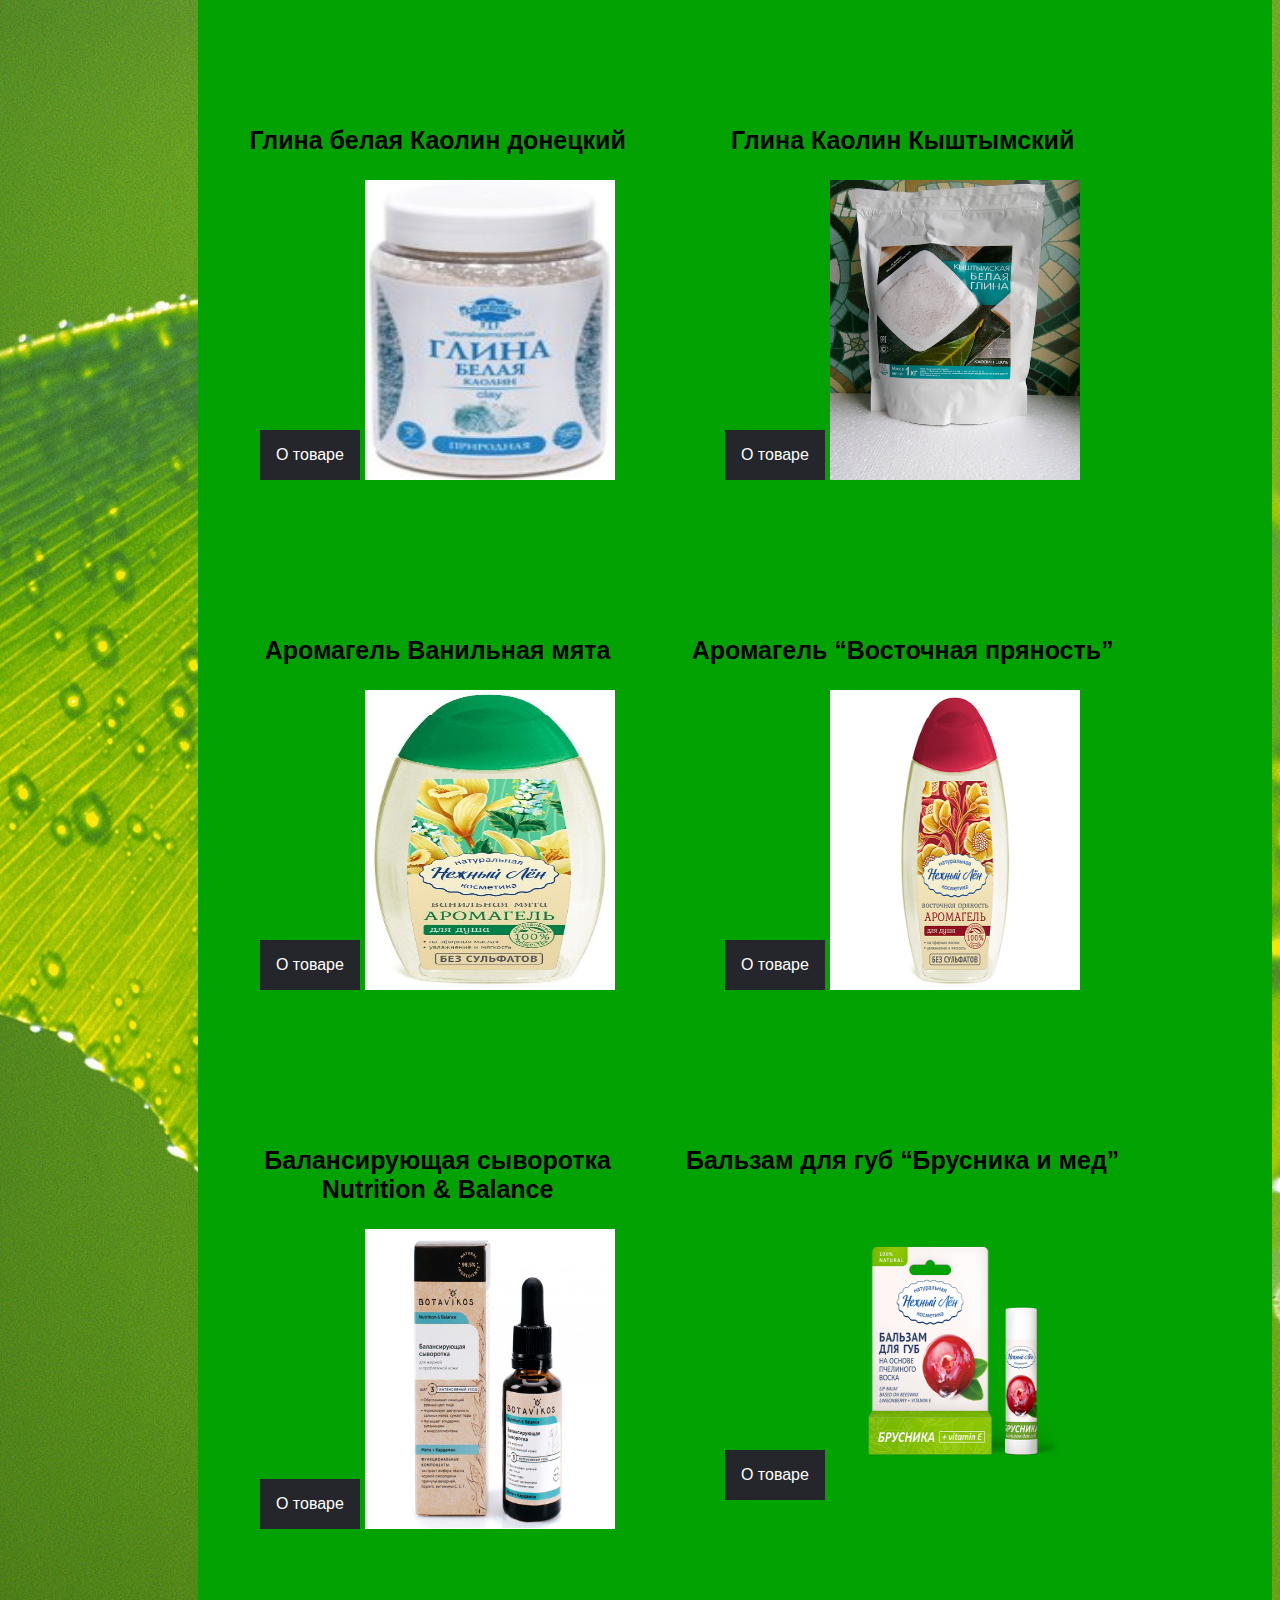
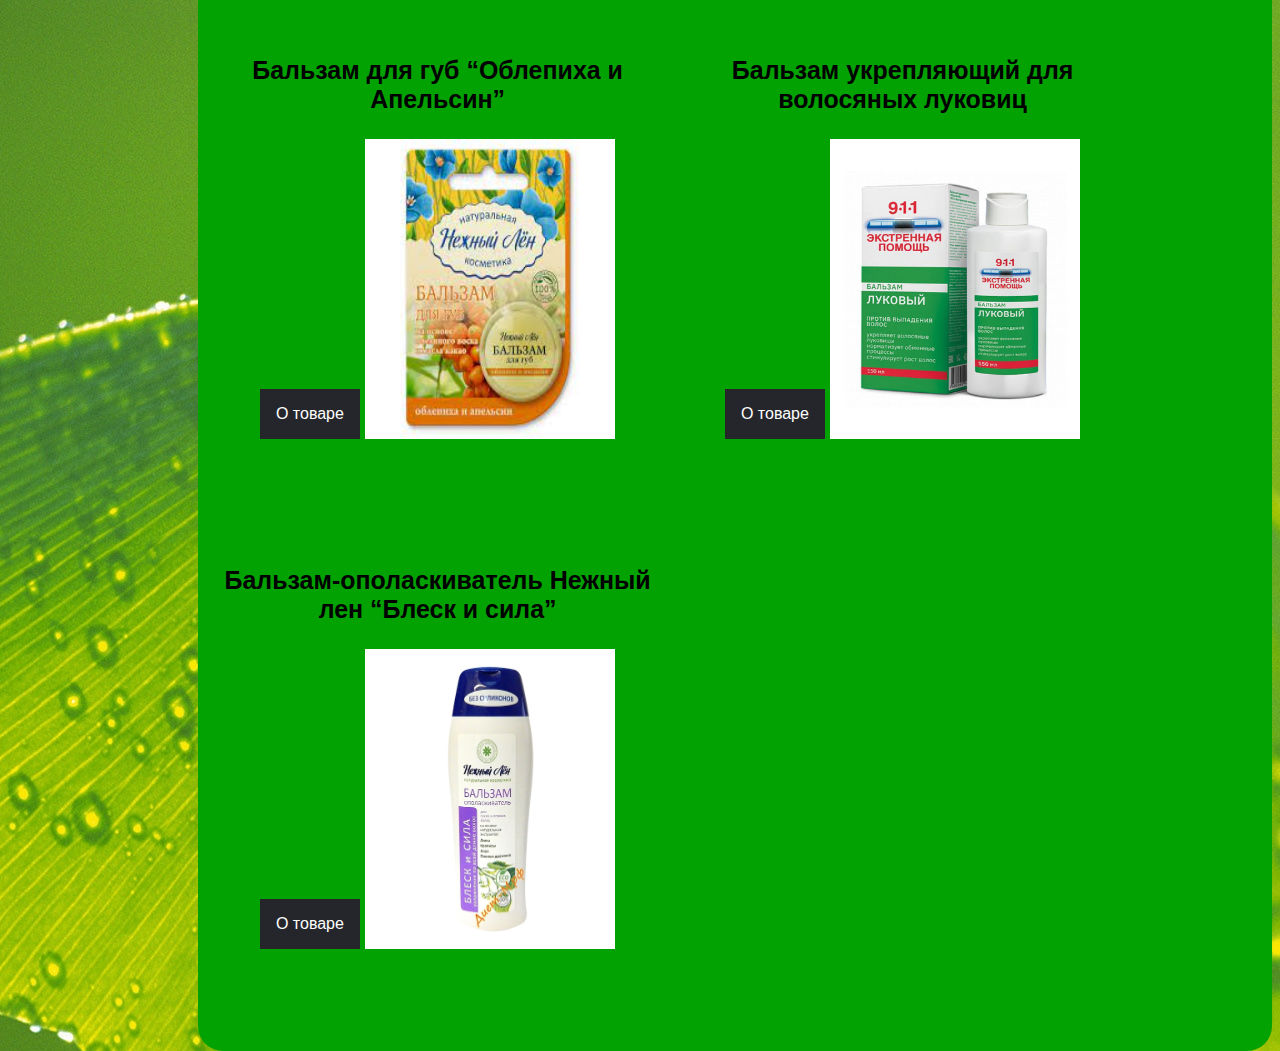
==== commit a955b23d: "Update index.html" ====
--- a/index.html
+++ b/index.html
@@ -8,7 +8,7 @@
 <body>
 <div class="wrapper">
 <div class="header">
-<img src="headerImg.png" width= 20%>
+	<img src="headerImg.png" width= 20%>
 </div>
 <div class="content">
   <div class="menu">
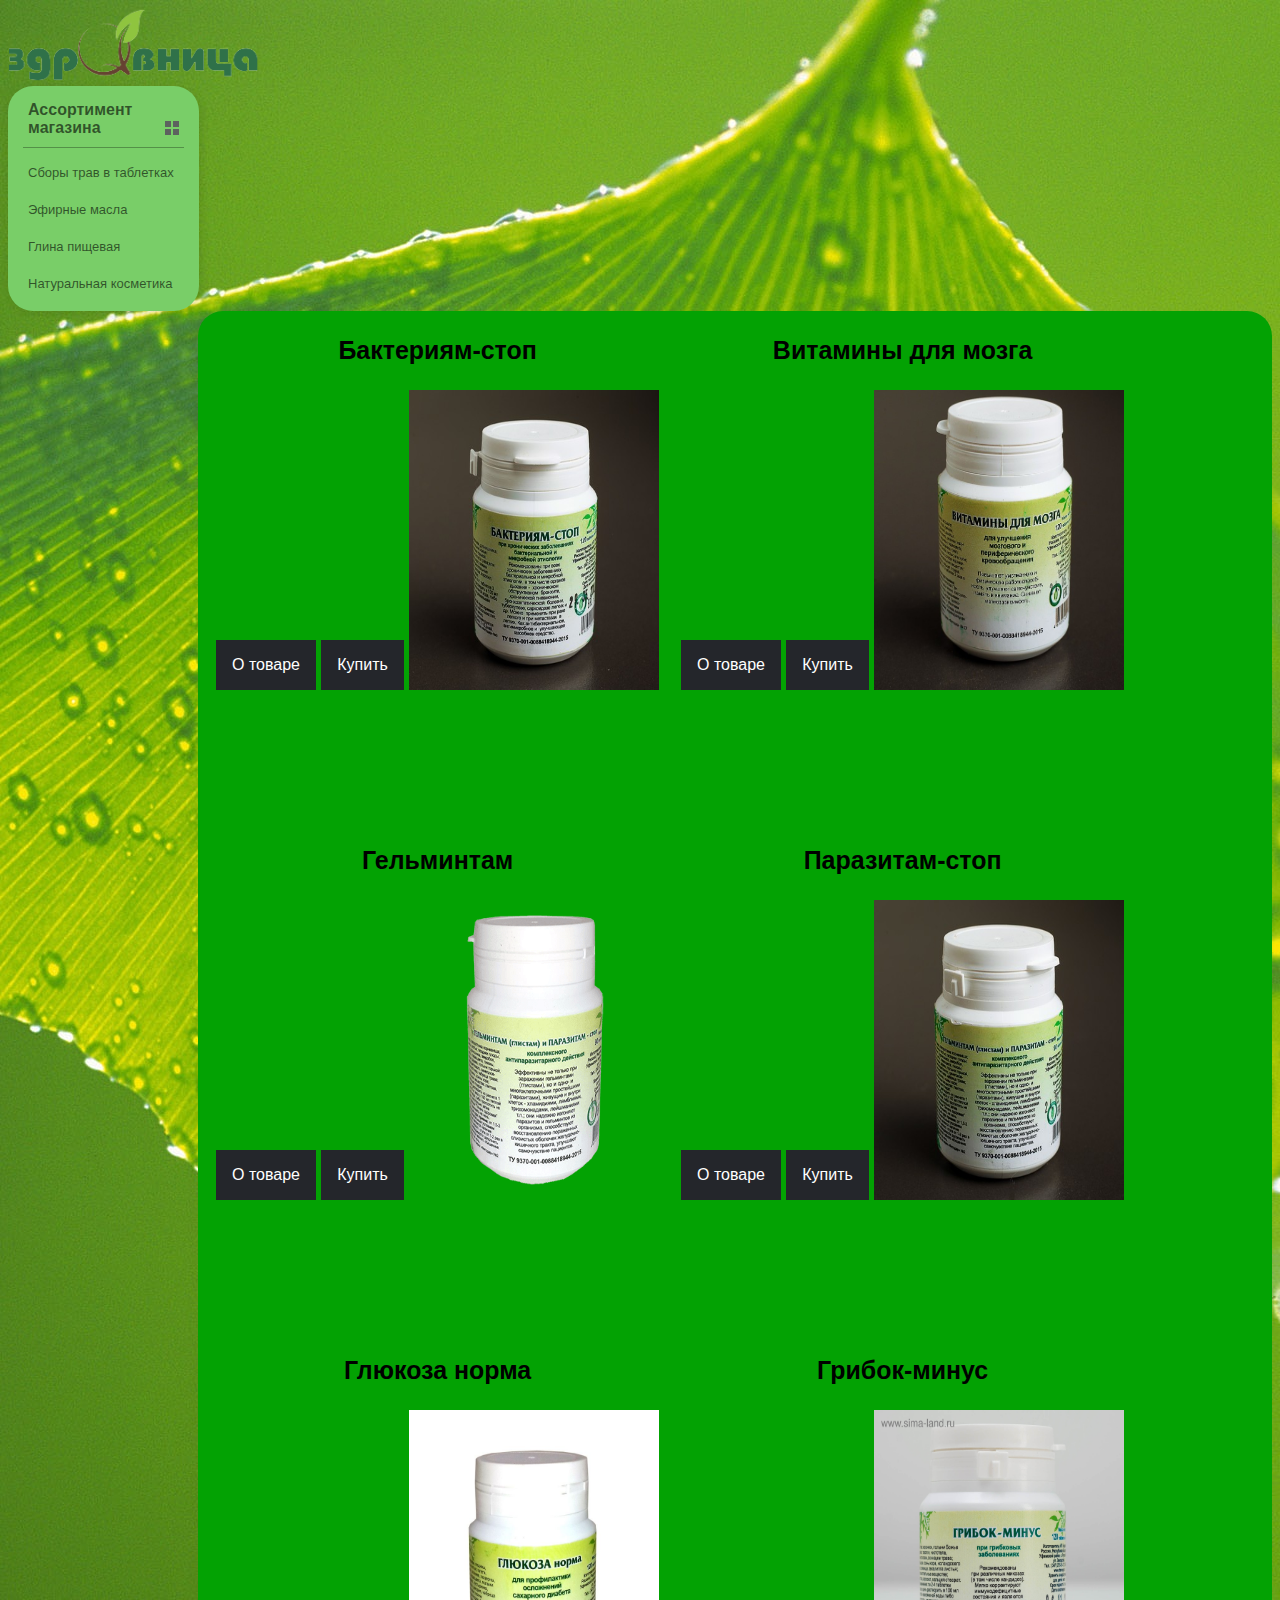
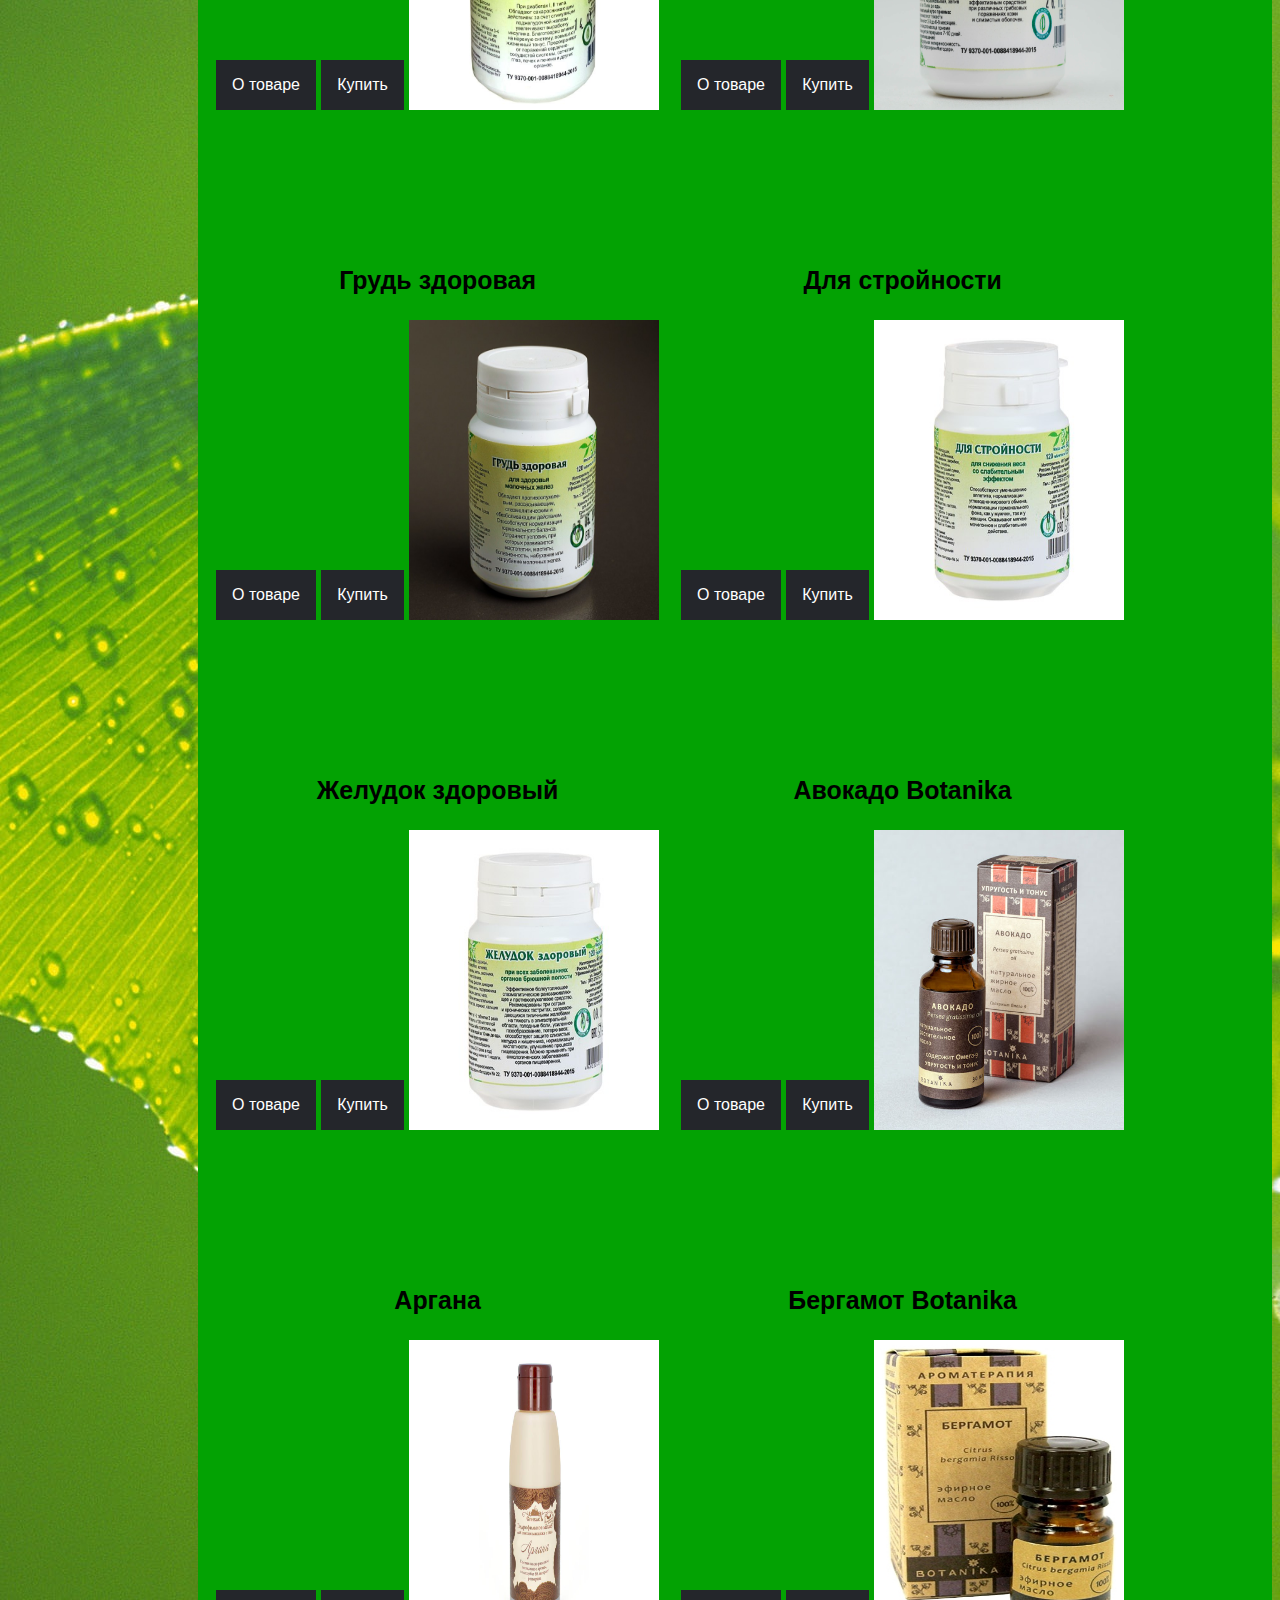
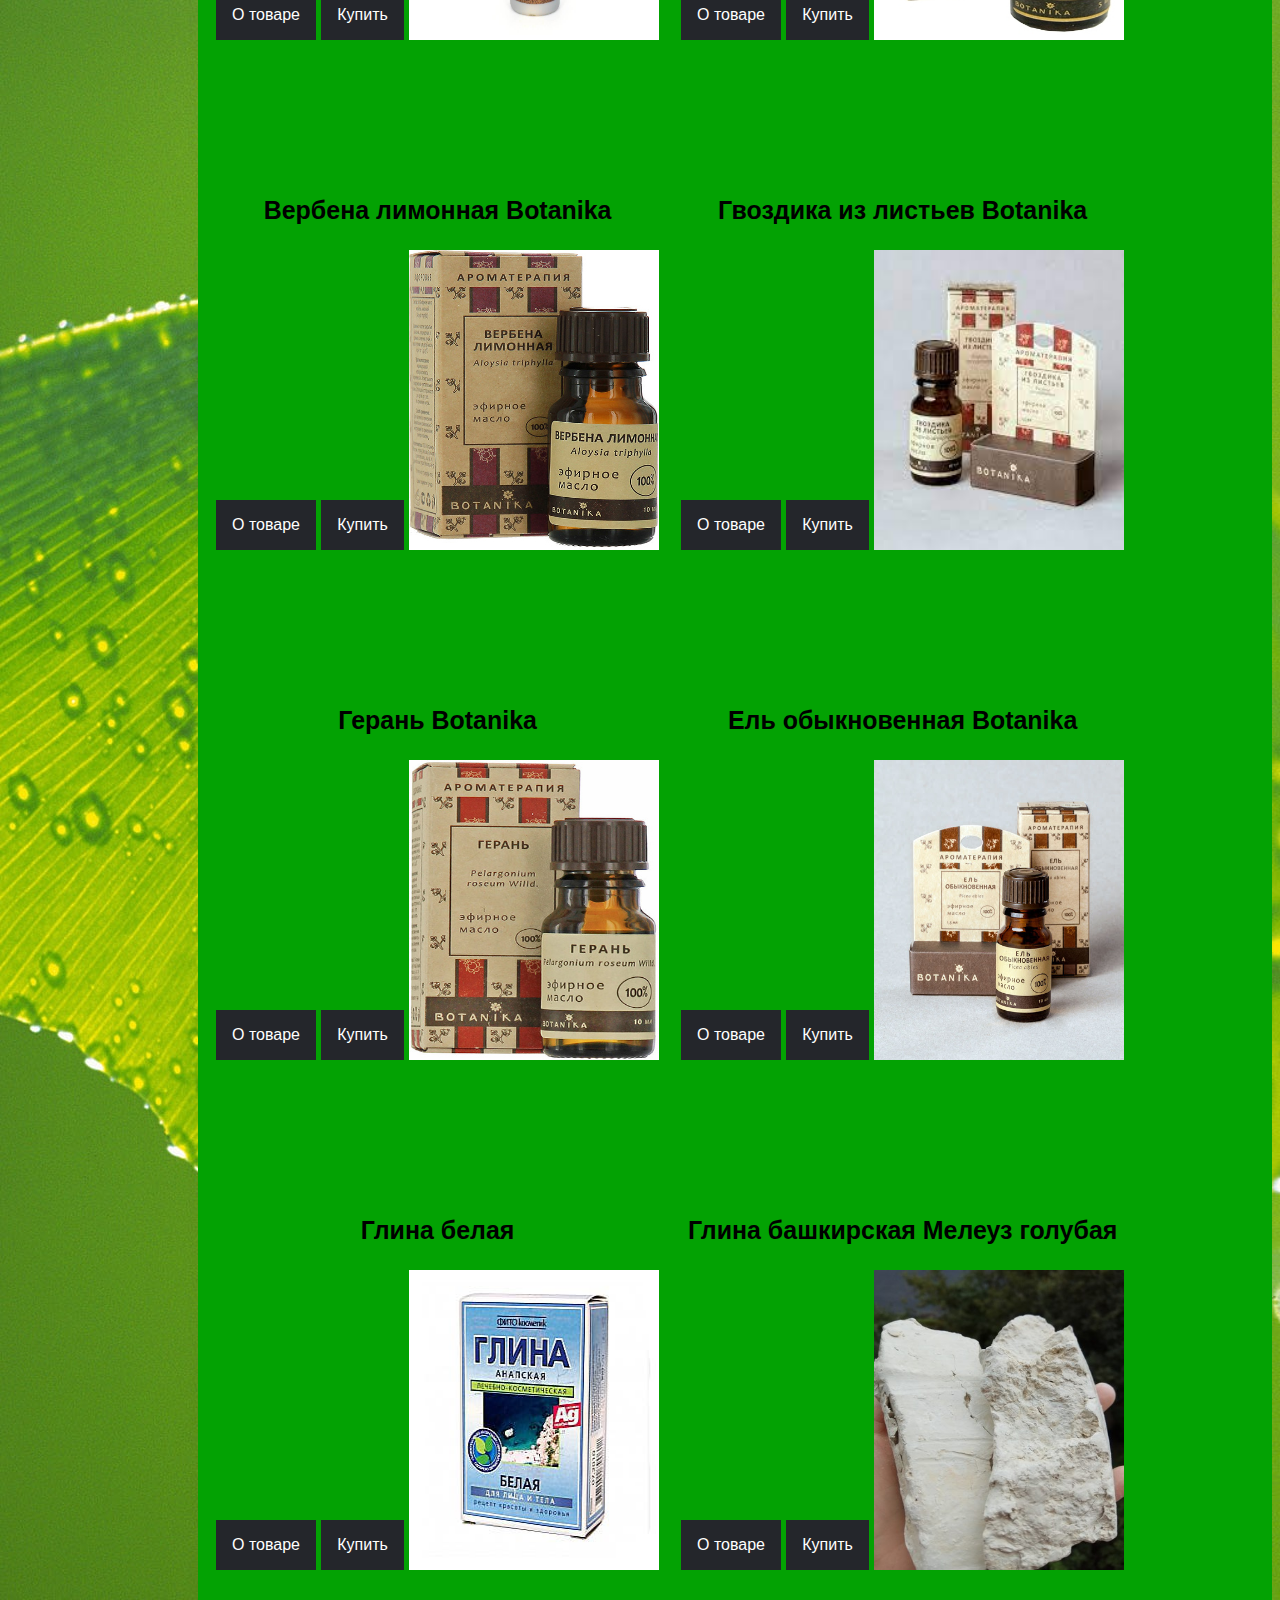
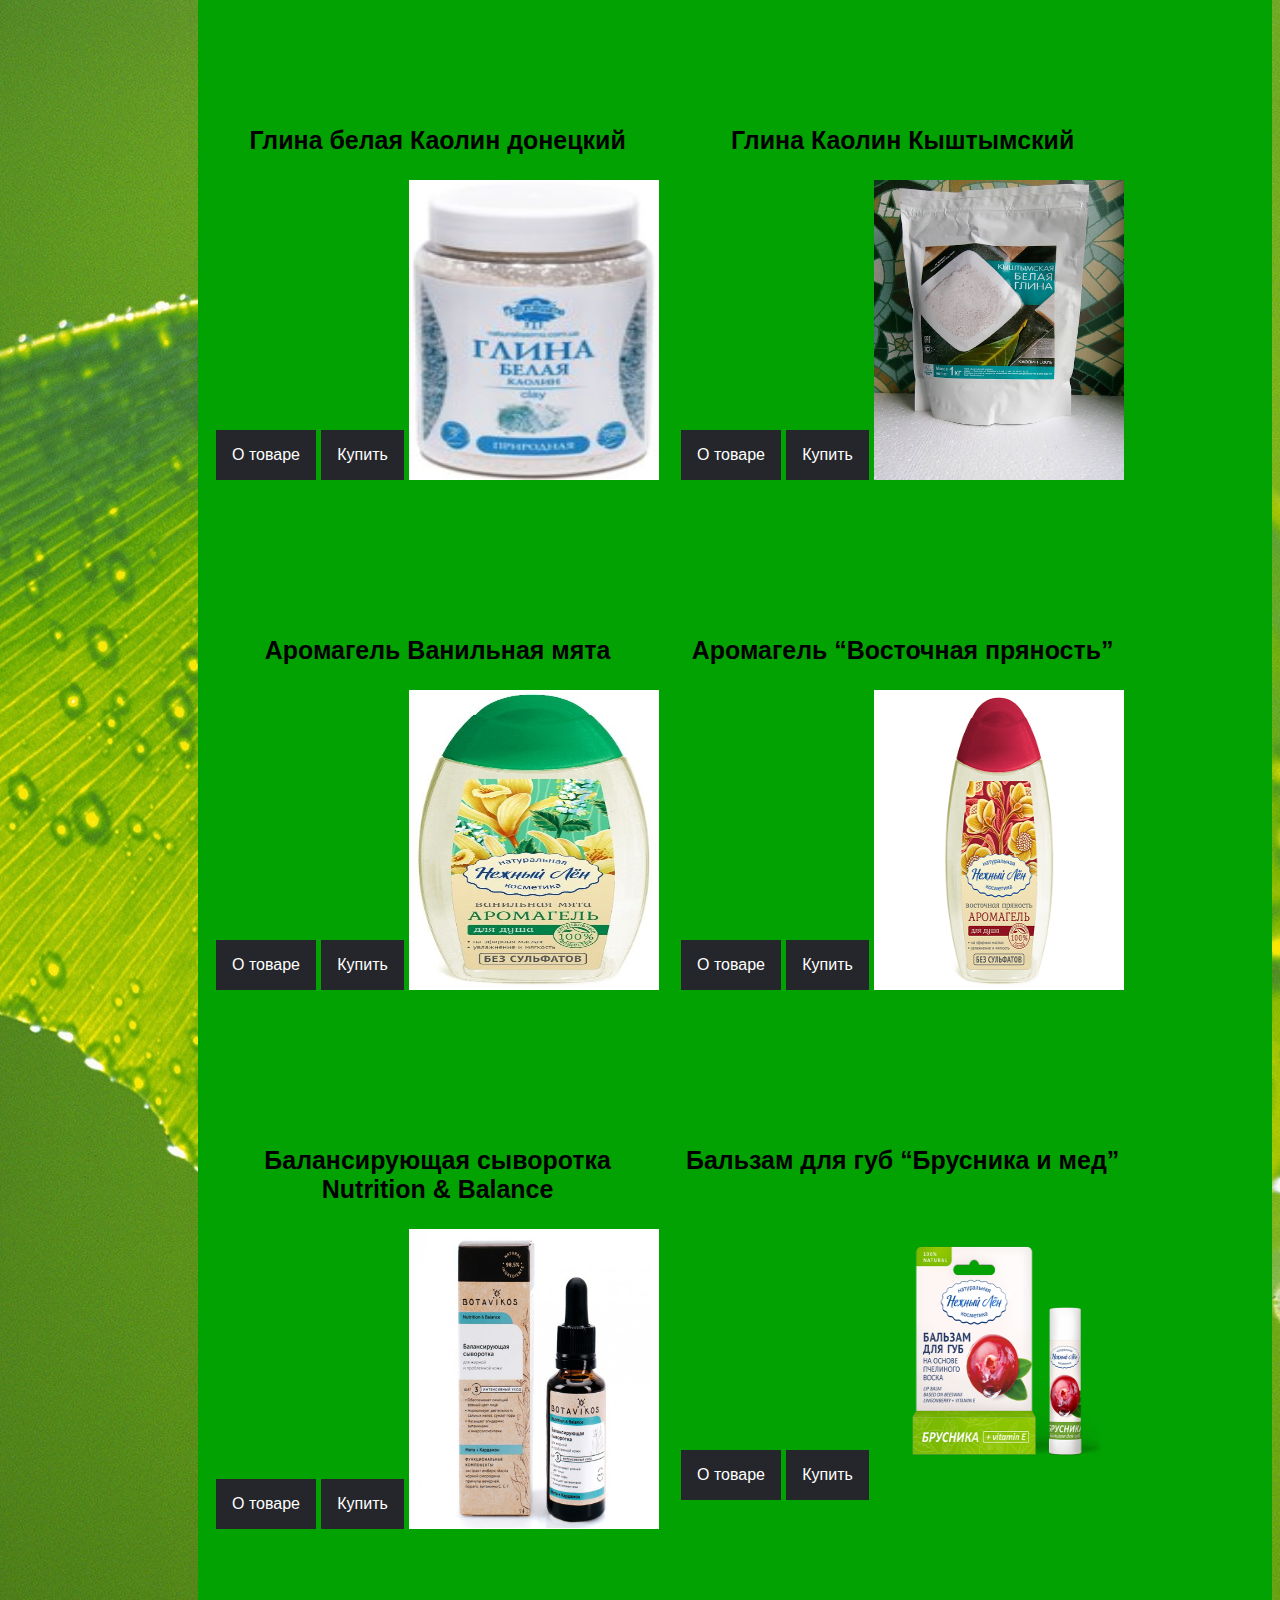
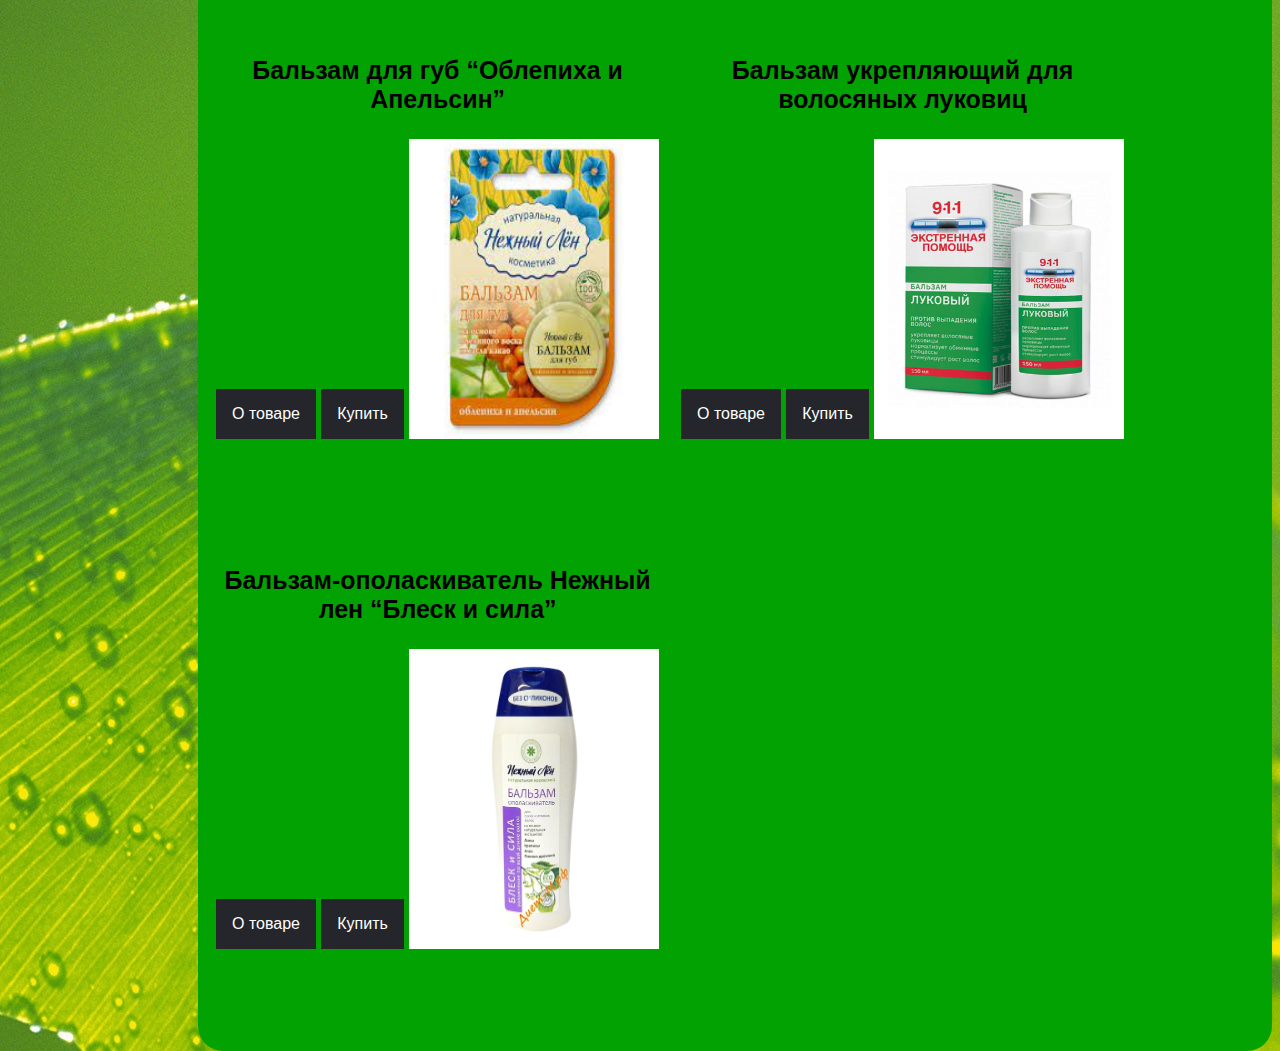
==== commit b7c90e4b: "Update index.html" ====
--- a/index.html
+++ b/index.html
@@ -14,10 +14,10 @@
   <div class="menu">
     <h3>Ассортимент магазина</h3>
     <ul>
-      <li><a href="">Сборы трав в таблетках</a></li>
-      <li><a href="">Эфирные масла</a></li>
-      <li><a href="">Глина пищевая</a></li>
-      <li><a href="">Натуральная косметика</a></li>
+      <li><a href="grass.html">Сборы трав в таблетках</a></li>
+      <li><a href="oil.html">Эфирные масла</a></li>
+      <li><a href="clay.html">Глина пищевая</a></li>
+      <li><a href="makeup.html">Натуральная косметика</a></li>
     </ul>
   </div>
   <div class="products">
@@ -33,6 +33,12 @@
 	  средство.</a>
 		</div>	
 		</div>
+	    <div class="dropdown">
+	  <button class="dropbtn">Купить</button>
+		<div class="dropdown-content">
+		<a id="a1"></a>
+		</div>	
+		</div>
 	  <img src="box1.jpg" width= 70%>
     </div>
     <div class="box2" id="box">
@@ -42,6 +48,12 @@
 		<div class="dropdown-content">
 		<a id="a1"> Положительно влияет на деятельность нервной системы: способствует выравниванию процессов возбуждения и торможения в коре головного мозга,
 			повышению умственной работоспособности, снижению повышенной раздражительности, нормализации сна.</a>
+		</div>	
+		</div>
+	    <div class="dropdown">
+	  <button class="dropbtn">Купить</button>
+		<div class="dropdown-content">
+		<a id="a1"></a>
 		</div>	
 		</div>
 	  <img src="box2.jpg" width= 70%>
@@ -57,6 +69,12 @@
 			Способ применения : растворить из расчета 1 таблетка на 40 кг веса в 100 мл теплой некипяченой воды, либо проглотить не разжевывая. Принимать на ночь.</a>
 		</div>	
 		</div>
+	    <div class="dropdown">
+	  <button class="dropbtn">Купить</button>
+		<div class="dropdown-content">
+		<a id="a1"></a>
+		</div>	
+		</div>
 	  <img src="box3.png" width= 70%>
     </div>
     <div class="box4" id="box">
@@ -70,6 +88,12 @@
 			При необходимости дополнить приемом напитка чайного «Кишечник без запоров-1» на ночь.</a>
 		</div>	
 		</div>
+	    <div class="dropdown">
+	  <button class="dropbtn">Купить</button>
+		<div class="dropdown-content">
+		<a id="a1"></a>
+		</div>	
+		</div>
 	  <img src="box4.jpg" width= 70%>
     </div>
     <div class="box5" id="box">
@@ -82,6 +106,12 @@
 			сетчатки глаз, почек и печени и других органов.</a>
 		</div>	
 		</div>
+	    <div class="dropdown">
+	  <button class="dropbtn">Купить</button>
+		<div class="dropdown-content">
+		<a id="a1"></a>
+		</div>	
+		</div>
 	  <img src="box5.jpg" width= 70%>
     </div>
     <div class="box6" id="box">
@@ -93,6 +123,12 @@
 			Применение; по 2-4 таблетки 3 раза в день растворить в 100 мл теплой некипяченой воды, либо проглотить не разжевывая, запив водой, за 10 минут до еды.</a>
 		</div>	
 		</div>
+	    <div class="dropdown">
+	  <button class="dropbtn">Купить</button>
+		<div class="dropdown-content">
+		<a id="a1"></a>
+		</div>	
+		</div>
 	  <img src="box6.jpg" width= 70%>
     </div>
     <div class="box7" id="box">
@@ -104,6 +140,12 @@
 			болезненность, набухание или нагрубание молочных желез.Минимальный курс приема: 2-3 месяца (240 таблеток артикул 11915428, 360 таблеток артикул 11915428 ).</a>
 		</div>	
 		</div>
+	    <div class="dropdown">
+	  <button class="dropbtn">Купить</button>
+		<div class="dropdown-content">
+		<a id="a1"></a>
+		</div>	
+		</div>
 	  <img src="box7.jpg" width= 70%>
     </div>
     <div class="box8" id="box">
@@ -113,6 +155,12 @@
 		<div class="dropdown-content">
 		<a id="a1">Таблетки для стройности ( похудения ) способствуют уменьшению аппетита, нормализации углеводно-жирового обмена,
 			гормонального фона, как у мужчин, так и у женщин.Оказывают мягкое мочегонное и слабительное действие. </a>
+		</div>	
+		</div>
+	    <div class="dropdown">
+	  <button class="dropbtn">Купить</button>
+		<div class="dropdown-content">
+		<a id="a1"></a>
 		</div>	
 		</div>
 	  <img src="box8.jpg" width= 70%>
@@ -128,6 +176,12 @@
 			Можно применять при онкологических заболеваниях органов пищеварения.</a>
 		</div>	
 		</div>
+	    <div class="dropdown">
+	  <button class="dropbtn">Купить</button>
+		<div class="dropdown-content">
+		<a id="a1"></a>
+		</div>	
+		</div>
 	  <img src="box9.jpg" width= 70%>
     </div>
     <div class="box10" id="box">
@@ -139,6 +193,12 @@
 			включая особо чувствительную зону шеи и контура глаз, а также волосами и ногтями.</a>
 		</div>	
 		</div>
+	    <div class="dropdown">
+	  <button class="dropbtn">Купить</button>
+		<div class="dropdown-content">
+		<a id="a1"></a>
+		</div>	
+		</div>
 	  <img src="box10.jpg" width= 70%>
     </div>
     <div class="box11" id="box">
@@ -150,6 +210,12 @@
 			и стеролы – особые вещества, жизненно необходимые для человеческой кожи.</a>
 		</div>	
 		</div>
+	    <div class="dropdown">
+	  <button class="dropbtn">Купить</button>
+		<div class="dropdown-content">
+		<a id="a1"></a>
+		</div>	
+		</div>
 	  <img src="box11.jpg" width= 70%>
     </div>
     <div class="box12" id="box">
@@ -161,6 +227,12 @@
 			В косметологии используют антисептические и заживляющие свойства бергамота. Является легким афродизиаком.</a>
 		</div>	
 		</div>
+	    <div class="dropdown">
+	  <button class="dropbtn">Купить</button>
+		<div class="dropdown-content">
+		<a id="a1"></a>
+		</div>	
+		</div>
 	  <img src="box12.jpg" width= 70%>
     </div>
     <div class="box13" id="box">
@@ -172,6 +244,12 @@
 			помогает справиться с апатией, безразличием и потерей интереса. Регулярный массаж с маслом вербены помогает снимать стресс.Стимулирует деятельность мозга, повышает концентрацию.</a>
 		</div>	
 		</div>
+	    <div class="dropdown">
+	  <button class="dropbtn">Купить</button>
+		<div class="dropdown-content">
+		<a id="a1"></a>
+		</div>	
+		</div>
 	  <img src="box13.jpg" width= 70%>
     </div>
     <div class="box14" id="box">
@@ -183,6 +261,12 @@
 			Помогает восстановить силы после физического и нервного переутомления, улучшает память. Отпугивает насекомых (моль, комары) и способствует снятию зуда после укусов насекомых.</a>
 		</div>	
 		</div>
+	    <div class="dropdown">
+	  <button class="dropbtn">Купить</button>
+		<div class="dropdown-content">
+		<a id="a1"></a>
+		</div>	
+		</div>
 	  <img src="box14.jpg" width= 70%>
     </div>
     <div class="box15" id="box">
@@ -194,6 +278,12 @@
 			Способные успокоить и окутать лунным безмолвием.</a>
 		</div>	
 		</div>
+	    <div class="dropdown">
+	  <button class="dropbtn">Купить</button>
+		<div class="dropdown-content">
+		<a id="a1"></a>
+		</div>	
+		</div>
 	  <img src="box15.jpg" width= 70%>
     </div>
     <div class="box16" id="box">
@@ -205,6 +295,12 @@
 			Эфирное масло ели - прекрасный фон для йоги и медитаци</a>
 		</div>	
 		</div>
+	    <div class="dropdown">
+	  <button class="dropbtn">Купить</button>
+		<div class="dropdown-content">
+		<a id="a1"></a>
+		</div>	
+		</div>
 	  <img src="box16.jpg" width= 70%>
     </div>
     <div class="box17" id="box">
@@ -215,6 +311,12 @@
 		<a id="a1">Обладая исключительной поглощающей способностью, белая глина абсорбирует загрязнения с поверхности кожи, уменьшает жирный блеск и придает приятное ощущение свежести. </a>
 		</div>	
 		</div>
+	    <div class="dropdown">
+	  <button class="dropbtn">Купить</button>
+		<div class="dropdown-content">
+		<a id="a1"></a>
+		</div>	
+		</div>
 	  <img src="box17.jpg" width= 70%>
     </div>
     <div class="box18" id="box">
@@ -225,6 +327,12 @@
 		<a id="a1">Глина при откусывание тает во рту как пломбир. Не залипает. В конце немного сладчит.</a>
 		</div>	
 		</div>
+	    <div class="dropdown">
+	  <button class="dropbtn">Купить</button>
+		<div class="dropdown-content">
+		<a id="a1"></a>
+		</div>	
+		</div>
 	  <img src="box18.jpg" width= 70%>
     </div>
     <div class="box19" id="box">
@@ -235,6 +343,12 @@
 		<a id="a1">Глина при откусывание тает во рту как пломбир. Не залипает. В конце немного сладчит.</a>
 		</div>	
 		</div>
+	    <div class="dropdown">
+	  <button class="dropbtn">Купить</button>
+		<div class="dropdown-content">
+		<a id="a1"></a>
+		</div>	
+		</div>
 	  <img src="box19.jpg" width= 70%>
     </div>
     <div class="box20" id="box">
@@ -243,6 +357,12 @@
 	  <button class="dropbtn">О товаре</button>
 		<div class="dropdown-content">
 		<a id="a1">Каолин высокого качества из экологически чистой природной зоны. Подходит для пищевого и косметического применения.</a>
+		</div>	
+		</div>
+	    <div class="dropdown">
+	  <button class="dropbtn">Купить</button>
+		<div class="dropdown-content">
+		<a id="a1"></a>
 		</div>	
 		</div>
 	   <img src="box20.jpg" width= 70%>
@@ -257,6 +377,12 @@
 			Гель подходит для любых частей тела, в том числе для интимной гигиены.</a>
 		</div>	
 		</div>
+	    <div class="dropdown">
+	  <button class="dropbtn">Купить</button>
+		<div class="dropdown-content">
+		<a id="a1"></a>
+		</div>	
+		</div>
 	  <img src="box21.jpg" width= 70%>
     </div>
     <div class="box22" id="box">
@@ -266,6 +392,12 @@
 		<div class="dropdown-content">
 		<a id="a1">Дистиллированная вода, динатрия кокоамфоацетат, динатрия кокоил глутамат, кокамидопропилбетаин, коко глюкозид, экстракт календулы, экстракт облепихи,
 			эфирное масло жасмина, эфирное масло корицы, эфирное масло ванили, эфирное масло гвоздики, эфирное масло пачули, цитрат натрия, дегидроацетат натрия, пропандиол, экстракт коры ивы.</a>
+		</div>	
+		</div>
+	    <div class="dropdown">
+	  <button class="dropbtn">Купить</button>
+		<div class="dropdown-content">
+		<a id="a1"></a>
 		</div>	
 		</div>
 	  <img src="box22.png" width= 70%>
@@ -280,6 +412,12 @@
 			облегчает доступ кислорода к клеткам. сияющий ровный цвет лица нормализует деятельность сальных желез и сужает поры насыщает эпидермис витаминами и микроэлементами</a>
 		</div>	
 		</div>
+	    <div class="dropdown">
+	  <button class="dropbtn">Купить</button>
+		<div class="dropdown-content">
+		<a id="a1"></a>
+		</div>	
+		</div>
 	  <img src="box23.jpg" width= 70%>
     </div>
     <div class="box24" id="box">
@@ -291,6 +429,12 @@
 			шелушения и растрескивания из-за негативного влияния внешних факторов.</a>
 		</div>	
 		</div>
+	    <div class="dropdown">
+	  <button class="dropbtn">Купить</button>
+		<div class="dropdown-content">
+		<a id="a1"></a>
+		</div>	
+		</div>
 	  <img src="box24.png" width= 70%>
     </div>
     <div class="box25" id="box">
@@ -302,6 +446,12 @@
 			Входящие в состав бальзама масла питают, увлажняют, тонизируют нежную кожу губ, способствуют заживлению трещин на губах.</a>
 		</div>	
 		</div>
+	    <div class="dropdown">
+	  <button class="dropbtn">Купить</button>
+		<div class="dropdown-content">
+		<a id="a1"></a>
+		</div>	
+		</div>
 	  <img src="box25.jpg" width= 70%>
     </div>
     <div class="box26" id="box">
@@ -313,6 +463,12 @@
 			Возобновляют рост волос на начальных этапах облысения. Препятствуют образованию перхоти. Останавливают выпадение волос и возвращают им здоровый блес</a>
 		</div>	
 		</div>
+	    <div class="dropdown">
+	  <button class="dropbtn">Купить</button>
+		<div class="dropdown-content">
+		<a id="a1"></a>
+		</div>	
+		</div>
 	  <img src="box26.jpg" width= 70%>
     </div>
     <div class="box27" id="box">
@@ -322,6 +478,12 @@
 		<div class="dropdown-content">
 		<a id="a1">Бальзам для тонких и слабых волос укрепляет и корни и сам волос, придаёт волосам силу, облегчает укладку и расчёсывание.
 			Активные компоненты экстракт солодки, экстракт репейника, экстракт крапивы, экстракт пивных дрожжей, протеины пшеницы, льняное масло, конопляное масло.</a>
+		</div>	
+		</div>
+	    <div class="dropdown">
+	  <button class="dropbtn">Купить</button>
+		<div class="dropdown-content">
+		<a id="a1"></a>
 		</div>	
 		</div>
 	  <img src="box27.jpg" width= 70%>
